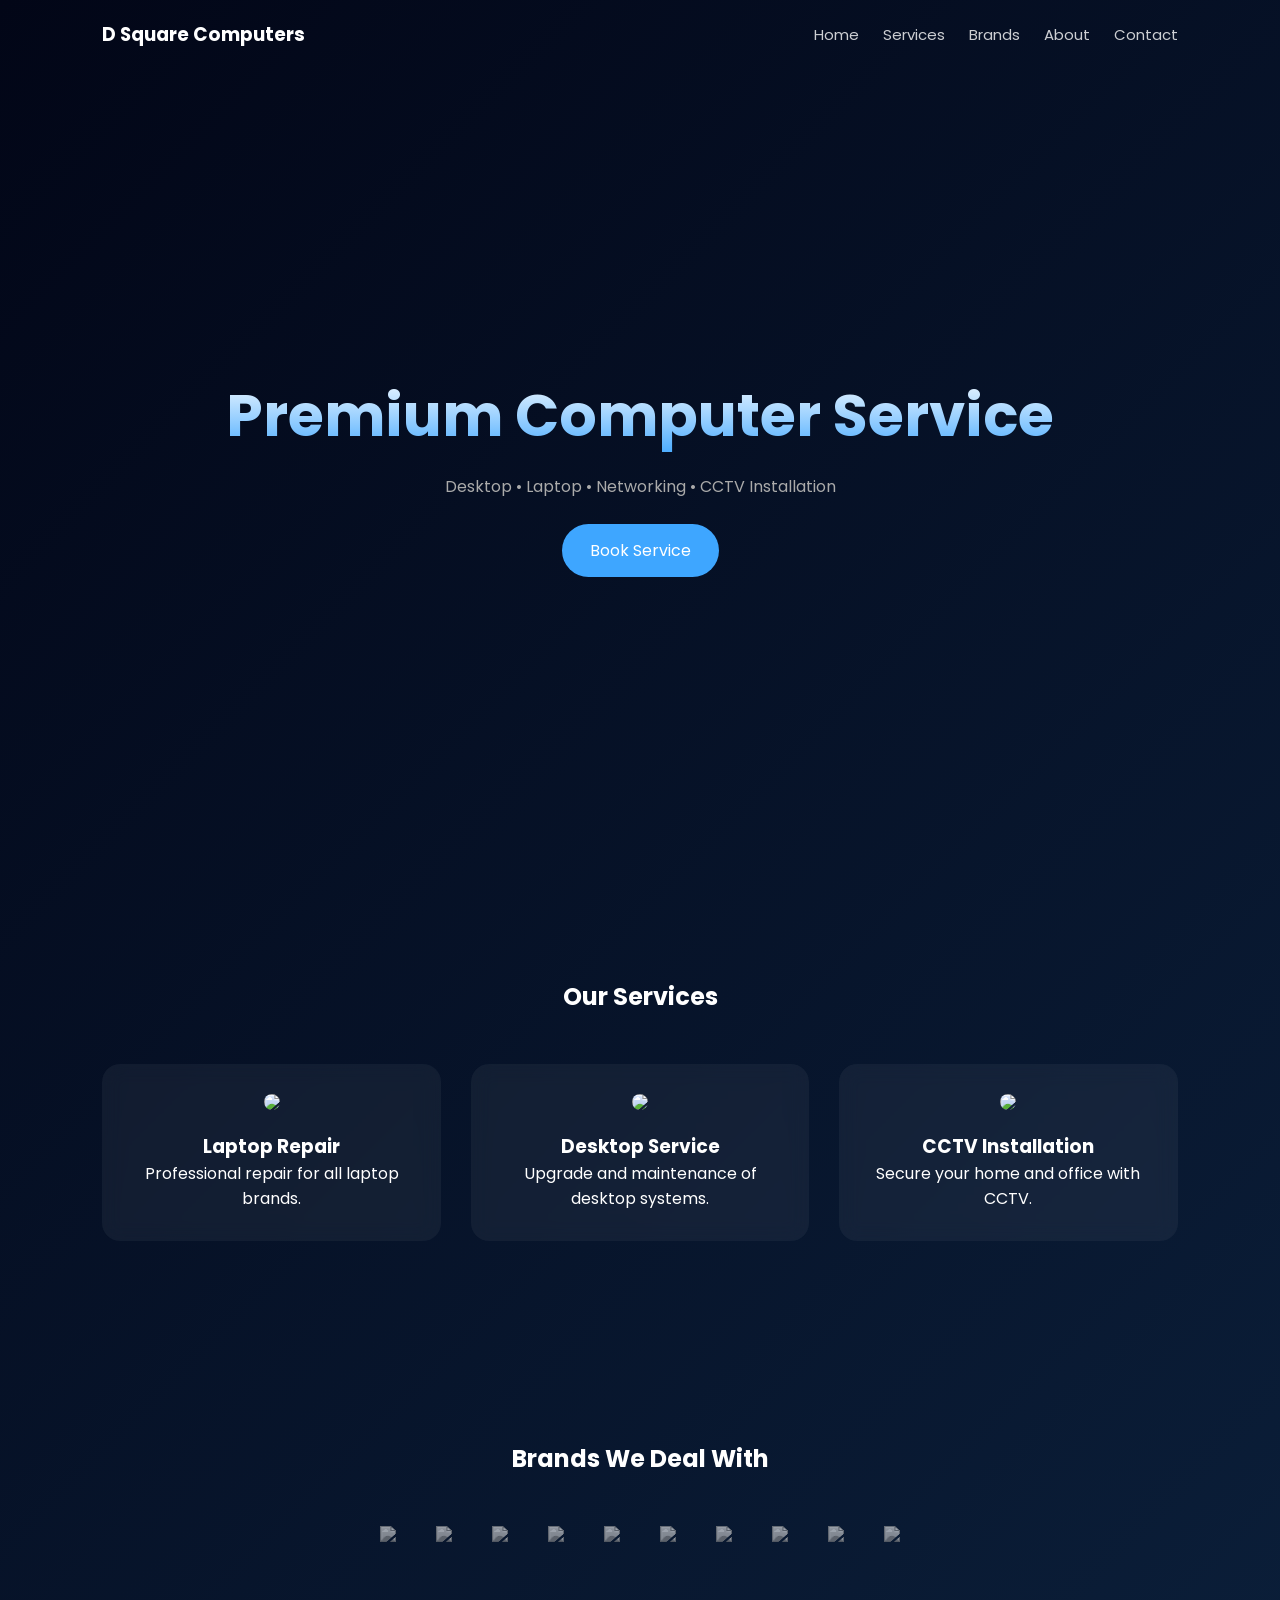
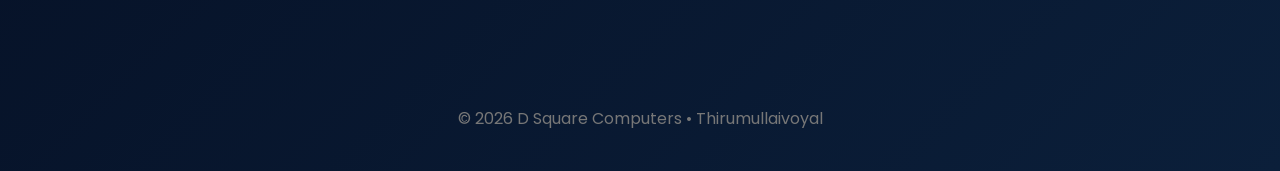
==== index.html @ 6ab2c454 "Add files via upload" ====
<!DOCTYPE html>
<html>
<head>

<title>D Square Computers</title>

<meta name="viewport" content="width=device-width, initial-scale=1.0">

<link href="https://fonts.googleapis.com/css2?family=Poppins:wght@300;500;600&display=swap" rel="stylesheet">

<style>

*{
margin:0;
padding:0;
box-sizing:border-box;
font-family:Poppins;
}

body{
background:linear-gradient(135deg,#020617,#0b1f3a);
color:white;
}

/* NAV */

nav{
display:flex;
justify-content:space-between;
padding:20px 8%;
align-items:center;
}

nav a{
color:white;
text-decoration:none;
margin-left:20px;
font-size:15px;
opacity:.8;
}

nav a:hover{
opacity:1;
}

/* HERO */

.hero{
height:90vh;
display:flex;
align-items:center;
justify-content:center;
text-align:center;
flex-direction:column;
}

.hero h1{
font-size:58px;
background:linear-gradient(#ffffff,#3ea6ff);
-webkit-background-clip:text;
-webkit-text-fill-color:transparent;
}

.hero p{
margin-top:15px;
color:#aaa;
}

.btn{
margin-top:25px;
background:#3ea6ff;
padding:14px 28px;
border-radius:30px;
text-decoration:none;
color:white;
}

/* SERVICES */

.section{
padding:100px 8%;
text-align:center;
}

.cards{
display:grid;
grid-template-columns:repeat(auto-fit,minmax(260px,1fr));
gap:30px;
margin-top:50px;
}

.card{
background:rgba(255,255,255,0.05);
backdrop-filter:blur(10px);
border-radius:18px;
padding:30px;
transition:.3s;
}

.card:hover{
transform:translateY(-8px);
border:1px solid #3ea6ff;
}

.card img{
width:100%;
border-radius:10px;
margin-bottom:15px;
}

/* BRANDS */

.brands{
display:flex;
flex-wrap:wrap;
justify-content:center;
gap:40px;
margin-top:50px;
}

.brands img{
height:40px;
opacity:.6;
filter:grayscale(100%);
}

.brands img:hover{
opacity:1;
filter:none;
}

/* FOOTER */

footer{
text-align:center;
padding:40px;
color:#777;
}

</style>

</head>

<body>

<nav>

<h3>D Square Computers</h3>

<div>

<a href="index.html">Home</a>
<a href="services.html">Services</a>
<a href="brands.html">Brands</a>
<a href="about.html">About</a>
<a href="contact.html">Contact</a>

</div>

</nav>

<section class="hero">

<h1>Premium Computer Service</h1>

<p>Desktop • Laptop • Networking • CCTV Installation</p>

<a class="btn" href="contact.html">Book Service</a>

</section>


<section class="section">

<h2>Our Services</h2>

<div class="cards">

<div class="card">

<img src="https://images.unsplash.com/photo-1517336714731-489689fd1ca8">

<h3>Laptop Repair</h3>

<p>Professional repair for all laptop brands.</p>

</div>

<div class="card">

<img src="https://images.unsplash.com/photo-1593642632823-8f785ba67e45">

<h3>Desktop Service</h3>

<p>Upgrade and maintenance of desktop systems.</p>

</div>

<div class="card">

<img src="https://images.unsplash.com/photo-1581092160607-ee22621dd758">

<h3>CCTV Installation</h3>

<p>Secure your home and office with CCTV.</p>

</div>

</div>

</section>


<section class="section">

<h2>Brands We Deal With</h2>

<div class="brands">

<img src="logos/hp.png">
<img src="logos/dell.png">
<img src="logos/lenovo.png">
<img src="logos/acer.png">
<img src="logos/asus.png">
<img src="logos/intel.png">
<img src="logos/seagate.png">
<img src="logos/wd.png">
<img src="logos/logitech.png">
<img src="logos/samsung.png">

</div>

</section>

<footer>

© 2026 D Square Computers • Thirumullaivoyal

</footer>

</body>
</html>
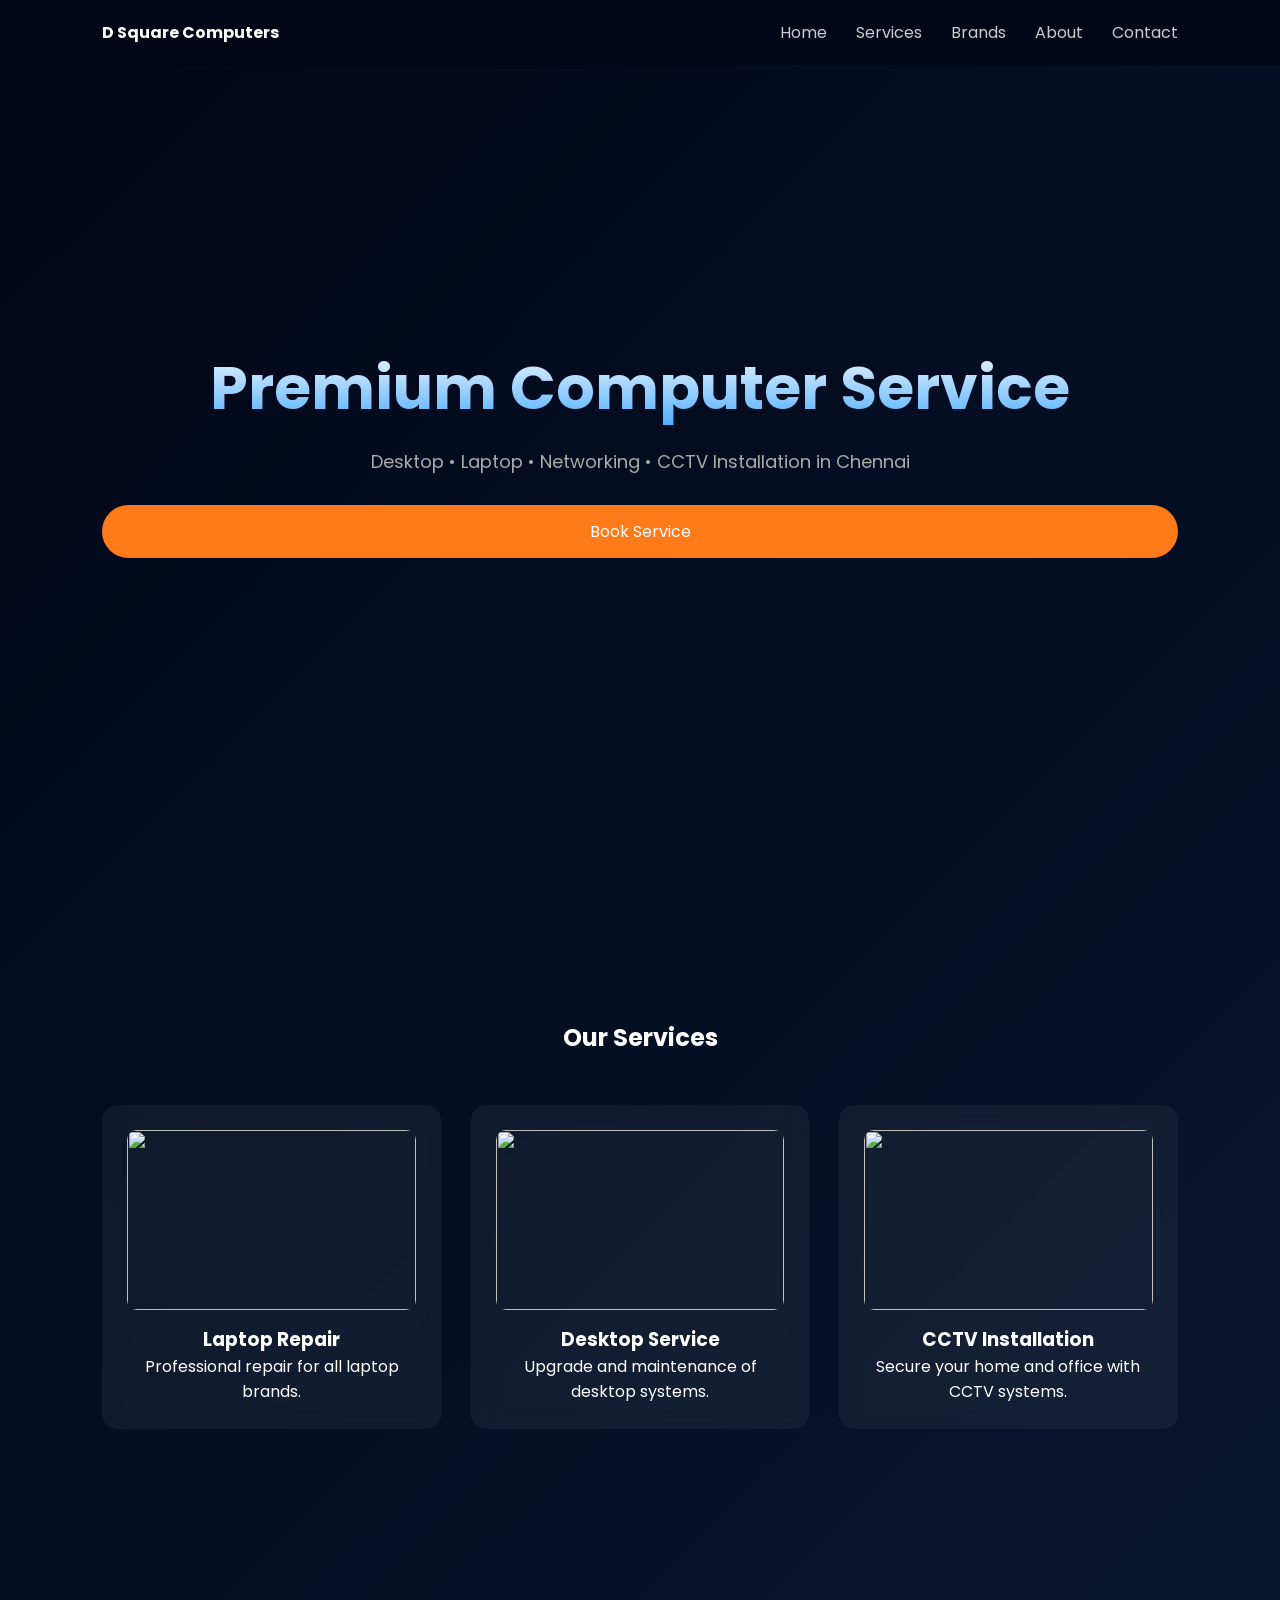
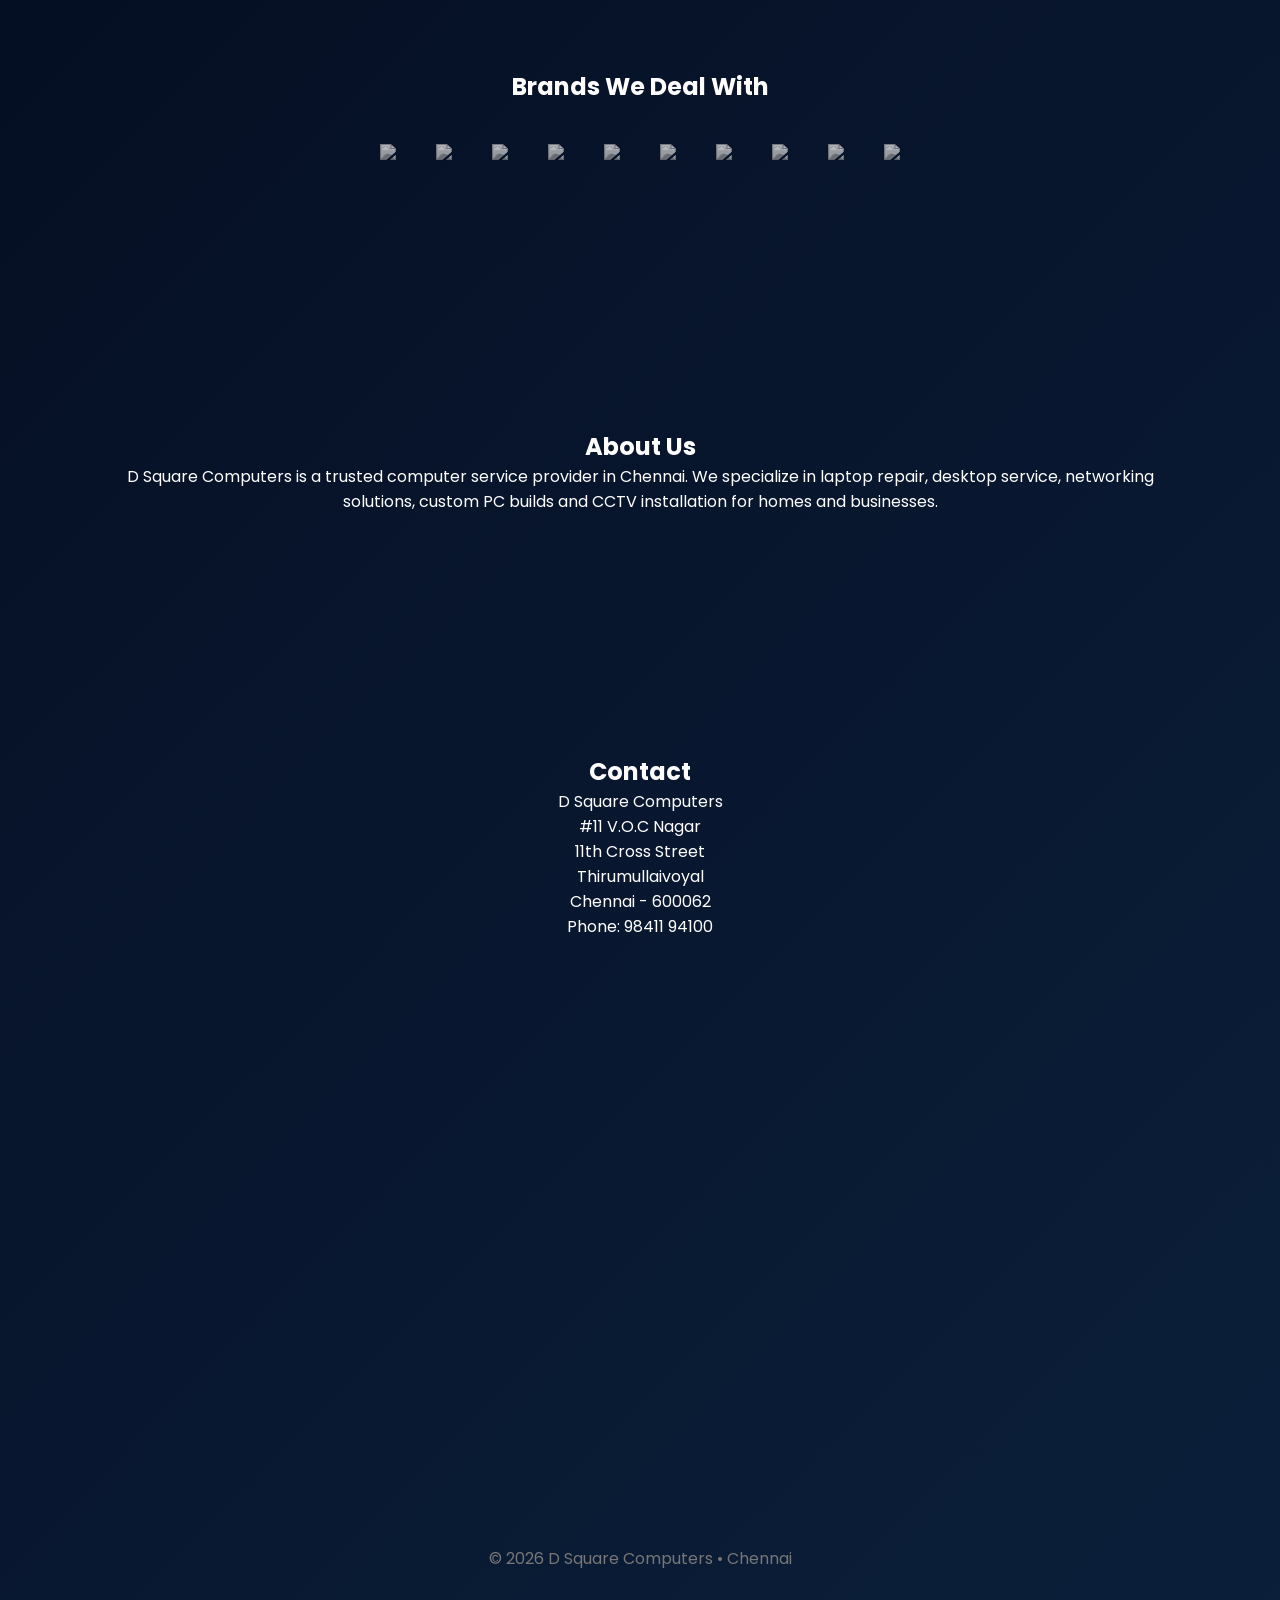
==== commit 49be5f90: "Add files via upload" ====
--- a/index.html
+++ b/index.html
@@ -1,10 +1,11 @@
 <!DOCTYPE html>
+
 <html>
 <head>
 
 <title>D Square Computers</title>
 
-<meta name="viewport" content="width=device-width, initial-scale=1.0">
+<meta name="viewport" content="width=device-width, initial-scale=1">
 
 <link href="https://fonts.googleapis.com/css2?family=Poppins:wght@300;500;600&display=swap" rel="stylesheet">
 
@@ -15,6 +16,7 @@
 padding:0;
 box-sizing:border-box;
 font-family:Poppins;
+scroll-behavior:smooth;
 }
 
 body{
@@ -22,41 +24,51 @@
 color:white;
 }
 
-/* NAV */
+/* NAVBAR */
 
 nav{
+position:fixed;
+top:0;
+width:100%;
 display:flex;
 justify-content:space-between;
 padding:20px 8%;
-align-items:center;
+background:rgba(2,6,23,0.9);
+backdrop-filter:blur(10px);
+z-index:1000;
 }
 
 nav a{
 color:white;
 text-decoration:none;
-margin-left:20px;
-font-size:15px;
+margin-left:25px;
 opacity:.8;
 }
 
 nav a:hover{
 opacity:1;
+color:#3ea6ff;
+}
+
+/* SECTIONS */
+
+section{
+padding:120px 8%;
+text-align:center;
 }
 
 /* HERO */
 
 .hero{
-height:90vh;
+height:100vh;
 display:flex;
-align-items:center;
+flex-direction:column;
 justify-content:center;
-text-align:center;
-flex-direction:column;
 }
 
 .hero h1{
-font-size:58px;
-background:linear-gradient(#ffffff,#3ea6ff);
+font-size:60px;
+background:linear-gradient(#fff,#3ea6ff);
 -webkit-background-clip:text;
 -webkit-text-fill-color:transparent;
 }
@@ -64,23 +76,20 @@
 .hero p{
 margin-top:15px;
 color:#aaa;
+font-size:18px;
 }
 
 .btn{
-margin-top:25px;
-background:#3ea6ff;
-padding:14px 28px;
+display:inline-block;
+margin-top:30px;
+background:#ff7a18;
+padding:14px 30px;
 border-radius:30px;
 text-decoration:none;
 color:white;
 }
 
 /* SERVICES */
-
-.section{
-padding:100px 8%;
-text-align:center;
-}
 
 .cards{
 display:grid;
@@ -91,9 +100,9 @@
 
 .card{
 background:rgba(255,255,255,0.05);
+padding:25px;
+border-radius:15px;
 backdrop-filter:blur(10px);
-border-radius:18px;
-padding:30px;
 transition:.3s;
 }
 
@@ -104,6 +113,8 @@
 
 .card img{
 width:100%;
+height:180px;
+object-fit:cover;
 border-radius:10px;
 margin-bottom:15px;
 }
@@ -115,18 +126,26 @@
 flex-wrap:wrap;
 justify-content:center;
 gap:40px;
-margin-top:50px;
+margin-top:40px;
 }
 
 .brands img{
-height:40px;
-opacity:.6;
+height:45px;
+opacity:.7;
 filter:grayscale(100%);
 }
 
 .brands img:hover{
 opacity:1;
 filter:none;
+}
+
+/* CONTACT */
+
+.map{
+margin-top:40px;
+border-radius:15px;
+overflow:hidden;
 }
 
 /* FOOTER */
@@ -145,32 +164,27 @@
 
 <nav>
 
-<h3>D Square Computers</h3>
+<b>D Square Computers</b>
 
 <div>
 
-<a href="index.html">Home</a>
-<a href="services.html">Services</a>
-<a href="brands.html">Brands</a>
-<a href="about.html">About</a>
-<a href="contact.html">Contact</a>
+<a href="#home">Home</a> <a href="#services">Services</a> <a href="#brands">Brands</a> <a href="#about">About</a> <a href="#contact">Contact</a>
 
 </div>
 
 </nav>
 
-<section class="hero">
+<section id="home" class="hero">
 
 <h1>Premium Computer Service</h1>
 
-<p>Desktop • Laptop • Networking • CCTV Installation</p>
-
-<a class="btn" href="contact.html">Book Service</a>
-
-</section>
-
-
-<section class="section">
+<p>Desktop • Laptop • Networking • CCTV Installation in Chennai</p>
+
+<a class="btn" href="#contact">Book Service</a>
+
+</section>
+
+<section id="services">
 
 <h2>Our Services</h2>
 
@@ -202,16 +216,15 @@
 
 <h3>CCTV Installation</h3>
 
-<p>Secure your home and office with CCTV.</p>
-
-</div>
-
-</div>
-
-</section>
-
-
-<section class="section">
+<p>Secure your home and office with CCTV systems.</p>
+
+</div>
+
+</div>
+
+</section>
+
+<section id="brands">
 
 <h2>Brands We Deal With</h2>
 
@@ -232,11 +245,56 @@
 
 </section>
 
+<section id="about">
+
+<h2>About Us</h2>
+
+<p>
+
+D Square Computers is a trusted computer service provider in Chennai.
+
+We specialize in laptop repair, desktop service, networking solutions,
+custom PC builds and CCTV installation for homes and businesses.
+
+</p>
+
+</section>
+
+<section id="contact">
+
+<h2>Contact</h2>
+
+<p>
+
+D Square Computers<br>
+#11 V.O.C Nagar<br>
+11th Cross Street<br>
+Thirumullaivoyal<br>
+Chennai - 600062
+
+</p>
+
+<p>Phone: 98411 94100</p>
+
+<div class="map">
+
+<iframe 
+src="https://www.google.com/maps?q=Thirumullaivoyal%20Chennai&output=embed"
+width="100%" 
+height="400"
+style="border:0"
+loading="lazy">
+</iframe>
+
+</div>
+
+</section>
+
 <footer>
 
-© 2026 D Square Computers • Thirumullaivoyal
+© 2026 D Square Computers • Chennai
 
 </footer>
 
 </body>
-</html>+</html>
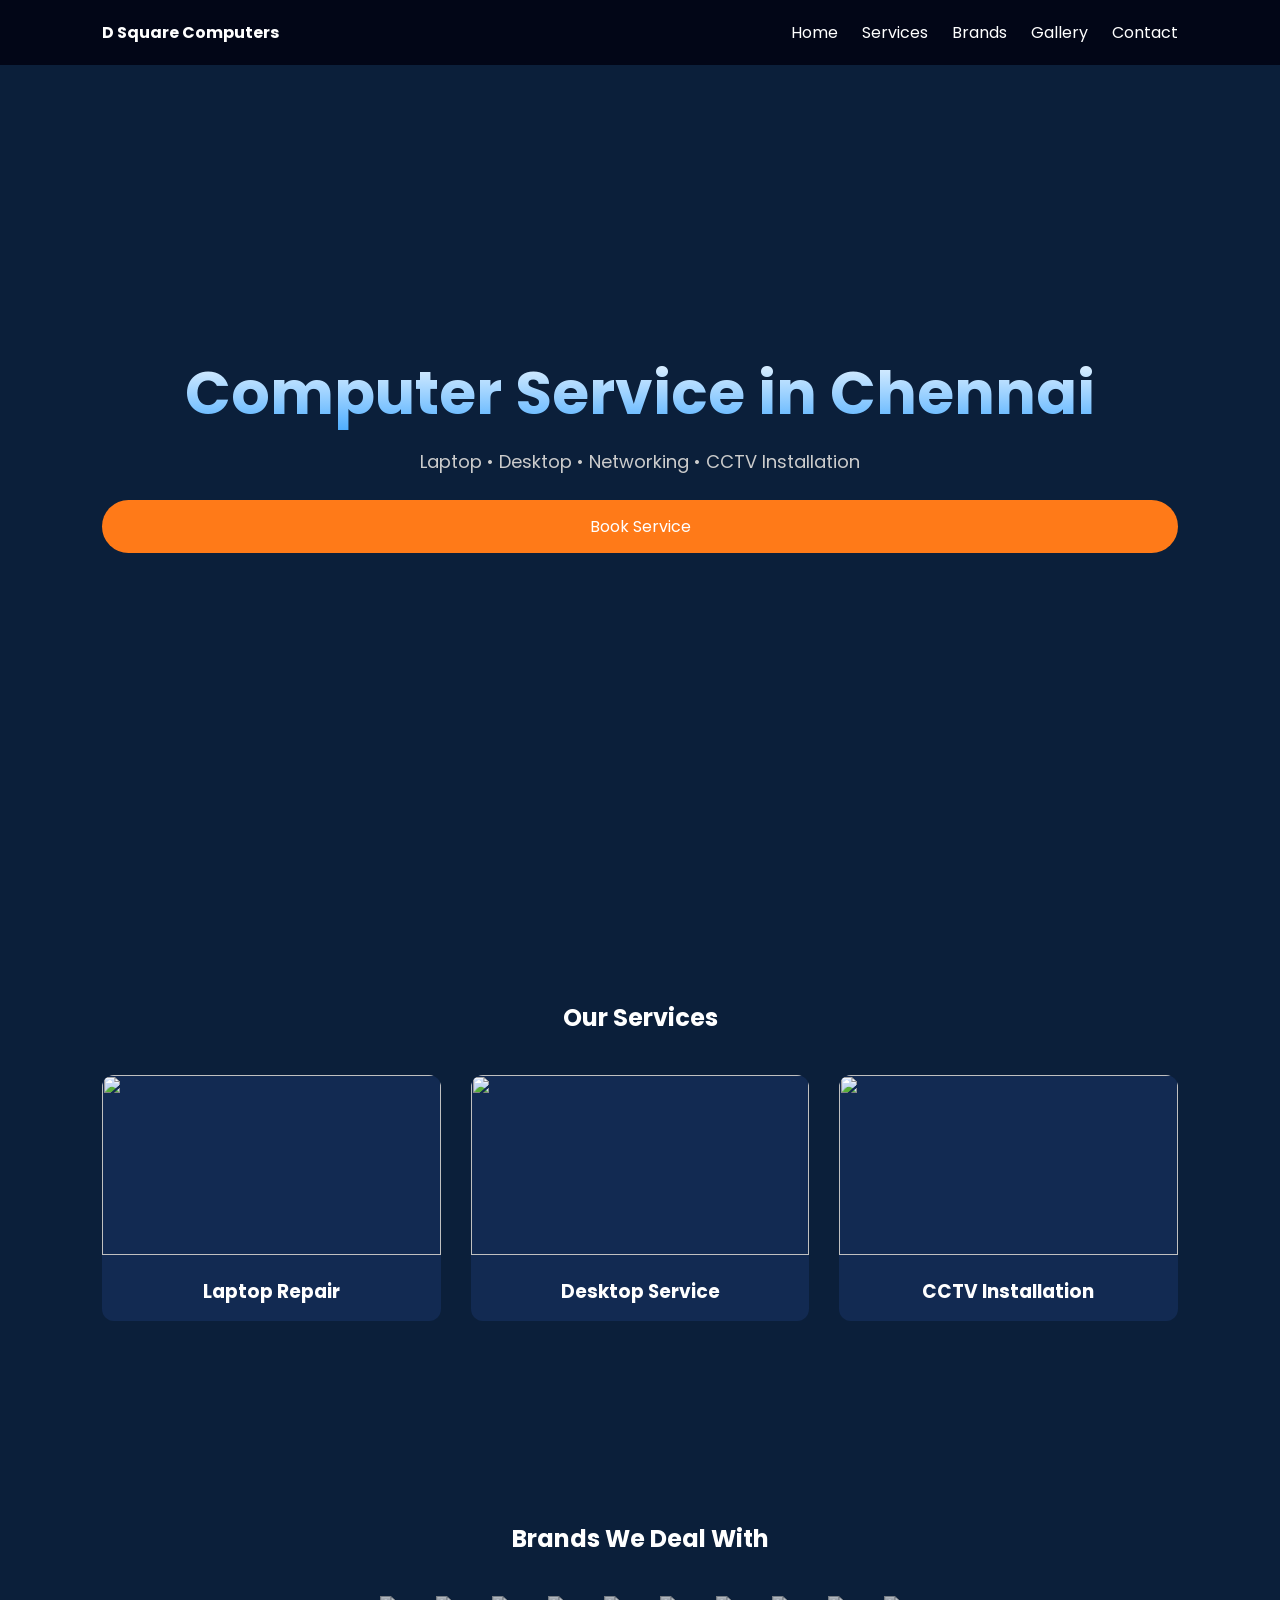
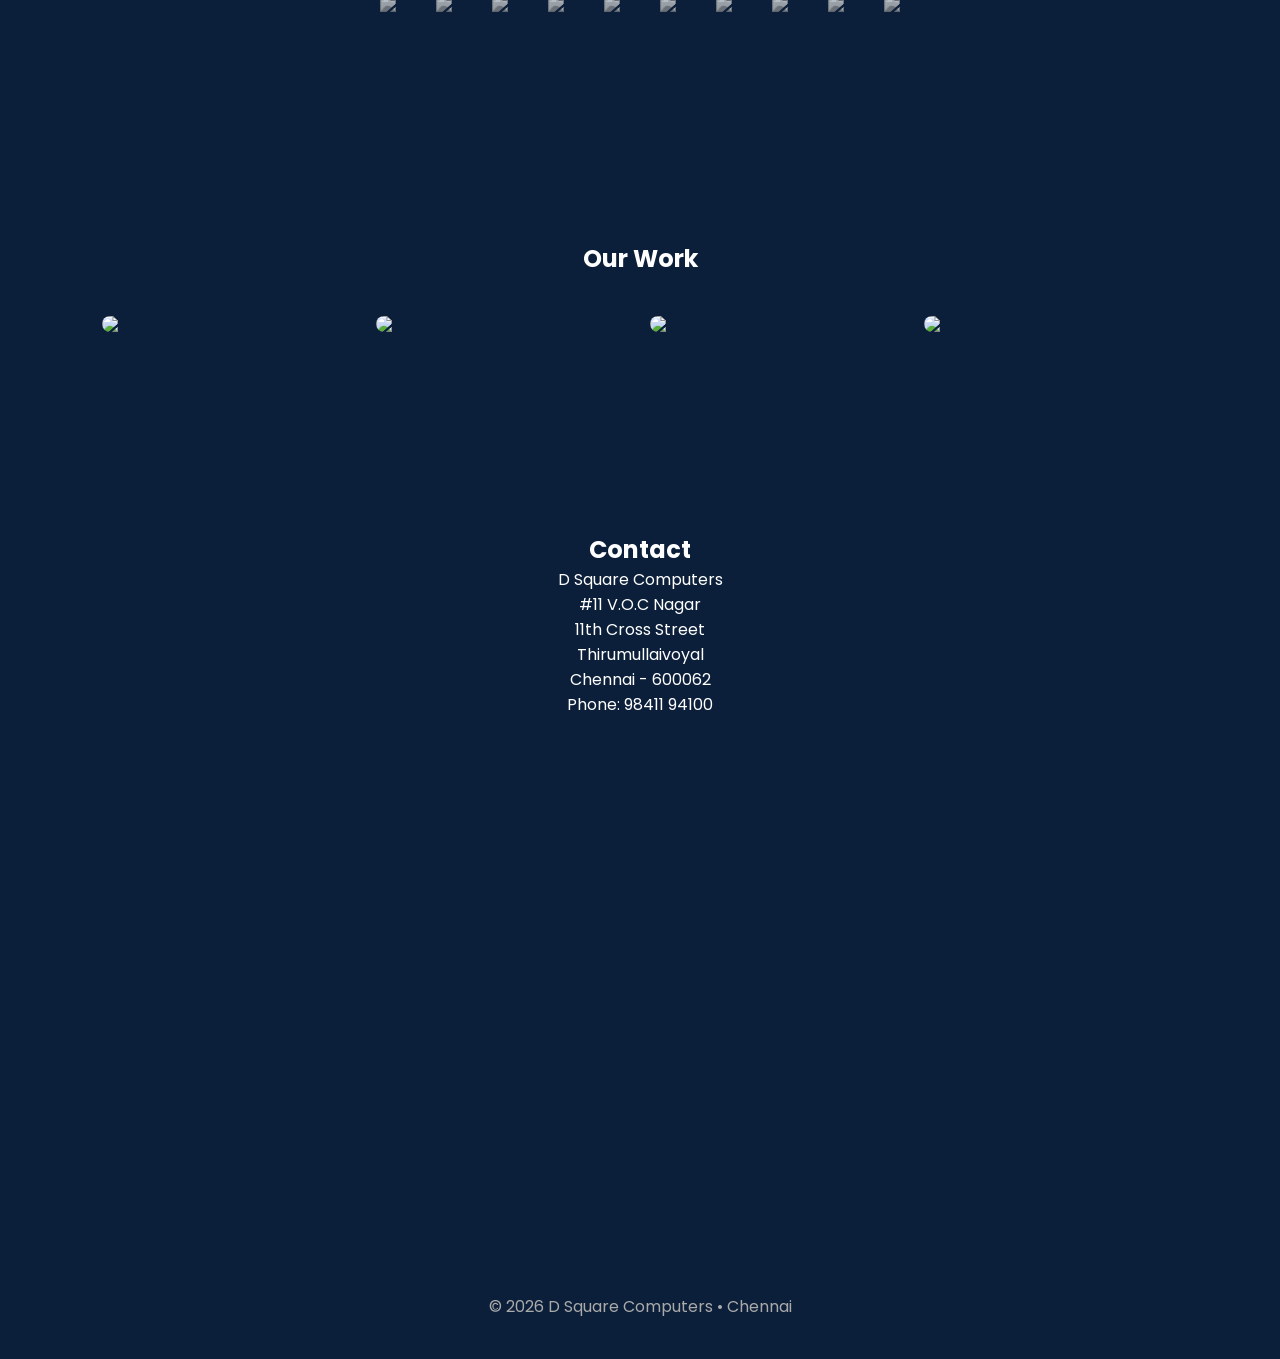
==== commit b91122af: "Add files via upload" ====
--- a/index.html
+++ b/index.html
@@ -20,7 +20,7 @@
 }
 
 body{
-background:linear-gradient(135deg,#020617,#0b1f3a);
+background:#0b1f3a;
 color:white;
 }
 
@@ -28,33 +28,22 @@
 
 nav{
 position:fixed;
-top:0;
 width:100%;
 display:flex;
 justify-content:space-between;
 padding:20px 8%;
-background:rgba(2,6,23,0.9);
-backdrop-filter:blur(10px);
+background:#020617;
 z-index:1000;
 }
 
 nav a{
 color:white;
 text-decoration:none;
-margin-left:25px;
-opacity:.8;
+margin-left:20px;
 }
 
 nav a:hover{
-opacity:1;
 color:#3ea6ff;
-}
-
-/* SECTIONS */
-
-section{
-padding:120px 8%;
-text-align:center;
 }
 
 /* HERO */
@@ -64,6 +53,8 @@
 display:flex;
 flex-direction:column;
 justify-content:center;
+text-align:center;
+background:url("https://images.unsplash.com/photo-1518770660439-4636190af475") center/cover;
 }
 
 .hero h1{
@@ -74,49 +65,51 @@
 }
 
 .hero p{
-margin-top:15px;
-color:#aaa;
+margin-top:10px;
 font-size:18px;
+color:#ccc;
 }
 
 .btn{
+margin-top:25px;
 display:inline-block;
-margin-top:30px;
+padding:14px 28px;
 background:#ff7a18;
-padding:14px 30px;
+color:white;
 border-radius:30px;
 text-decoration:none;
-color:white;
+}
+
+/* SECTIONS */
+
+section{
+padding:100px 8%;
+text-align:center;
 }
 
 /* SERVICES */
 
 .cards{
 display:grid;
-grid-template-columns:repeat(auto-fit,minmax(260px,1fr));
+grid-template-columns:repeat(auto-fit,minmax(250px,1fr));
 gap:30px;
-margin-top:50px;
+margin-top:40px;
 }
 
 .card{
-background:rgba(255,255,255,0.05);
-padding:25px;
-border-radius:15px;
-backdrop-filter:blur(10px);
-transition:.3s;
-}
-
-.card:hover{
-transform:translateY(-8px);
-border:1px solid #3ea6ff;
+background:#122a52;
+border-radius:12px;
+overflow:hidden;
 }
 
 .card img{
 width:100%;
 height:180px;
 object-fit:cover;
-border-radius:10px;
-margin-bottom:15px;
+}
+
+.card h3{
+padding:15px;
 }
 
 /* BRANDS */
@@ -136,24 +129,36 @@
 }
 
 .brands img:hover{
+filter:none;
 opacity:1;
-filter:none;
+}
+
+/* GALLERY */
+
+.gallery{
+display:grid;
+grid-template-columns:repeat(auto-fit,minmax(200px,1fr));
+gap:20px;
+margin-top:40px;
+}
+
+.gallery img{
+width:100%;
+border-radius:10px;
 }
 
 /* CONTACT */
 
 .map{
-margin-top:40px;
-border-radius:15px;
+margin-top:30px;
+border-radius:10px;
 overflow:hidden;
 }
 
-/* FOOTER */
-
 footer{
+padding:40px;
 text-align:center;
-padding:40px;
-color:#777;
+color:#aaa;
 }
 
 </style>
@@ -167,18 +172,20 @@
 <b>D Square Computers</b>
 
 <div>
-
-<a href="#home">Home</a> <a href="#services">Services</a> <a href="#brands">Brands</a> <a href="#about">About</a> <a href="#contact">Contact</a>
-
+<a href="#home">Home</a>
+<a href="#services">Services</a>
+<a href="#brands">Brands</a>
+<a href="#gallery">Gallery</a>
+<a href="#contact">Contact</a>
 </div>
 
 </nav>
 
-<section id="home" class="hero">
-
-<h1>Premium Computer Service</h1>
-
-<p>Desktop • Laptop • Networking • CCTV Installation in Chennai</p>
+<section class="hero" id="home">
+
+<h1>Computer Service in Chennai</h1>
+
+<p>Laptop • Desktop • Networking • CCTV Installation</p>
 
 <a class="btn" href="#contact">Book Service</a>
 
@@ -191,33 +198,18 @@
 <div class="cards">
 
 <div class="card">
-
 <img src="https://images.unsplash.com/photo-1517336714731-489689fd1ca8">
-
 <h3>Laptop Repair</h3>
-
-<p>Professional repair for all laptop brands.</p>
-
 </div>
 
 <div class="card">
-
 <img src="https://images.unsplash.com/photo-1593642632823-8f785ba67e45">
-
 <h3>Desktop Service</h3>
-
-<p>Upgrade and maintenance of desktop systems.</p>
-
 </div>
 
 <div class="card">
-
 <img src="https://images.unsplash.com/photo-1581092160607-ee22621dd758">
-
 <h3>CCTV Installation</h3>
-
-<p>Secure your home and office with CCTV systems.</p>
-
 </div>
 
 </div>
@@ -245,18 +237,18 @@
 
 </section>
 
-<section id="about">
-
-<h2>About Us</h2>
-
-<p>
-
-D Square Computers is a trusted computer service provider in Chennai.
-
-We specialize in laptop repair, desktop service, networking solutions,
-custom PC builds and CCTV installation for homes and businesses.
-
-</p>
+<section id="gallery">
+
+<h2>Our Work</h2>
+
+<div class="gallery">
+
+<img src="https://images.unsplash.com/photo-1518770660439-4636190af475">
+<img src="https://images.unsplash.com/photo-1587202372775-e229f172b9d7">
+<img src="https://images.unsplash.com/photo-1593642632823-8f785ba67e45">
+<img src="https://images.unsplash.com/photo-1581092160607-ee22621dd758">
+
+</div>
 
 </section>
 
@@ -280,11 +272,7 @@
 
 <iframe 
 src="https://www.google.com/maps?q=Thirumullaivoyal%20Chennai&output=embed"
-width="100%" 
-height="400"
-style="border:0"
-loading="lazy">
-</iframe>
+width="100%" height="400" style="border:0"></iframe>
 
 </div>
 
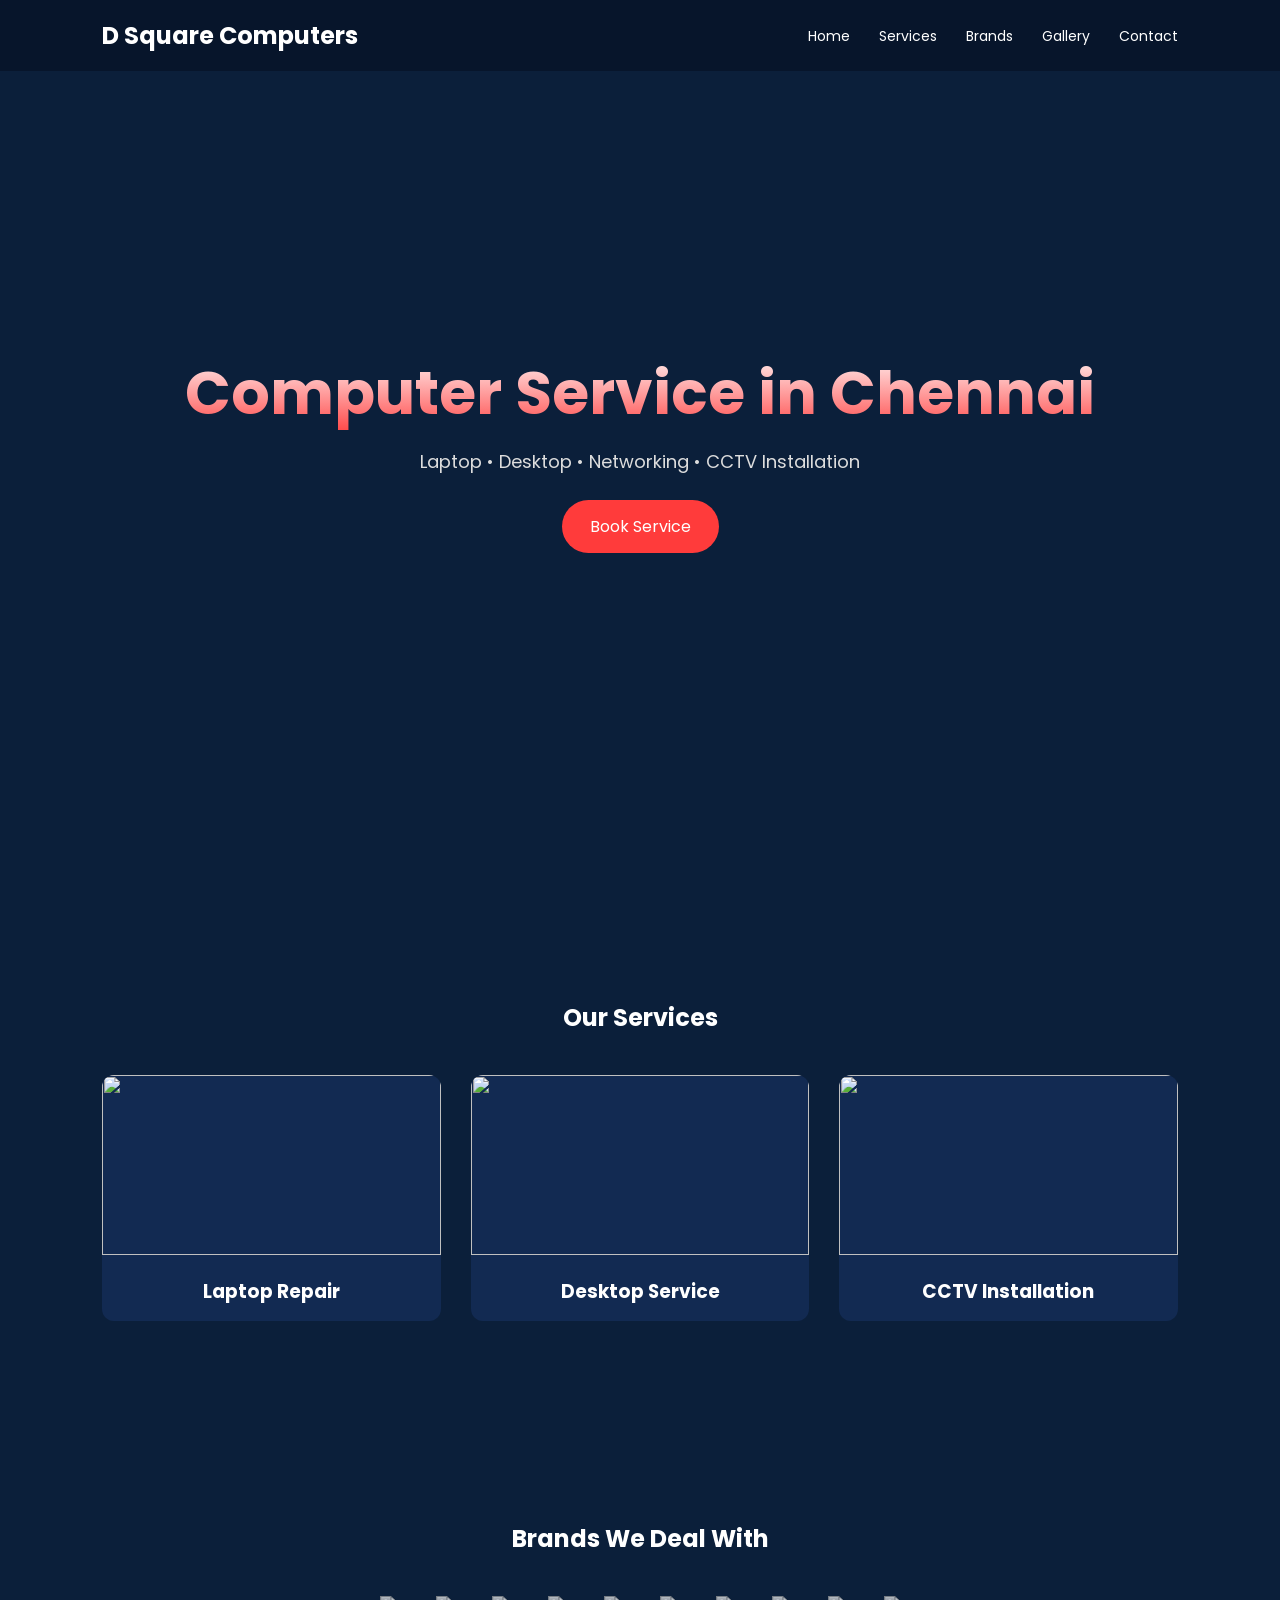
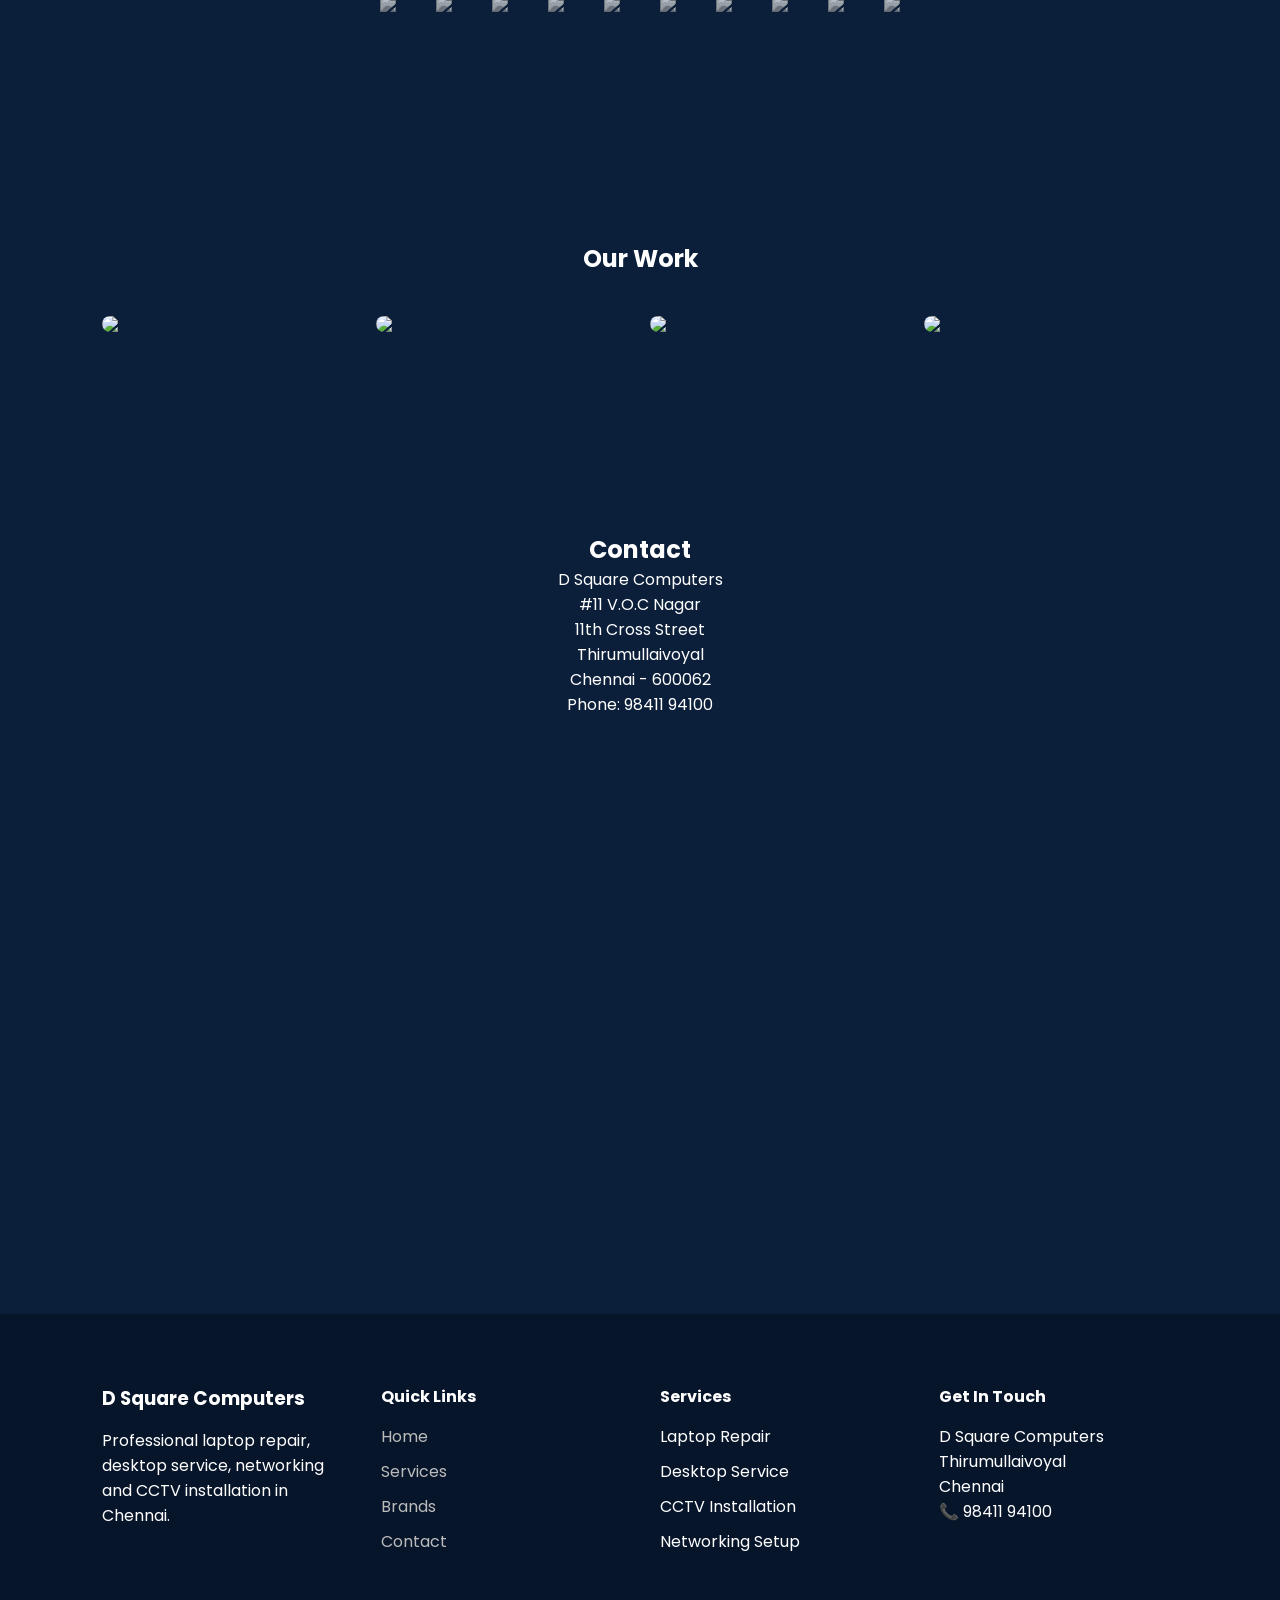
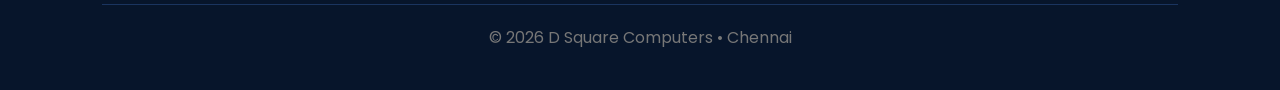
==== commit cf82eb20: "Add files via upload" ====
--- a/index.html
+++ b/index.html
@@ -1,13 +1,14 @@
 <!DOCTYPE html>
 
-<html>
+<html lang="en">
 <head>
 
+<meta charset="UTF-8">
+<meta name="viewport" content="width=device-width, initial-scale=1">
+
 <title>D Square Computers</title>
 
-<meta name="viewport" content="width=device-width, initial-scale=1">
-
-<link href="https://fonts.googleapis.com/css2?family=Poppins:wght@300;500;600&display=swap" rel="stylesheet">
+<link href="https://fonts.googleapis.com/css2?family=Poppins:wght@300;400;600&display=swap" rel="stylesheet">
 
 <style>
 
@@ -28,22 +29,29 @@
 
 nav{
 position:fixed;
+top:0;
 width:100%;
 display:flex;
 justify-content:space-between;
-padding:20px 8%;
-background:#020617;
+align-items:center;
+padding:18px 8%;
+background:#07152b;
 z-index:1000;
+}
+
+nav h2{
+color:white;
 }
 
 nav a{
 color:white;
 text-decoration:none;
-margin-left:20px;
+margin-left:25px;
+font-size:14px;
 }
 
 nav a:hover{
-color:#3ea6ff;
+color:#ff3b3b;
 }
 
 /* HERO */
@@ -53,13 +61,14 @@
 display:flex;
 flex-direction:column;
 justify-content:center;
+align-items:center;
 text-align:center;
 background:url("https://images.unsplash.com/photo-1518770660439-4636190af475") center/cover;
 }
 
 .hero h1{
 font-size:60px;
-background:linear-gradient(#fff,#3ea6ff);
+background:linear-gradient(#fff,#ff3b3b);
 -webkit-background-clip:text;
 -webkit-text-fill-color:transparent;
 }
@@ -67,20 +76,19 @@
 .hero p{
 margin-top:10px;
 font-size:18px;
-color:#ccc;
-}
-
-.btn{
+color:#ddd;
+}
+
+.hero a{
 margin-top:25px;
-display:inline-block;
+background:#ff3b3b;
 padding:14px 28px;
-background:#ff7a18;
-color:white;
 border-radius:30px;
 text-decoration:none;
-}
-
-/* SECTIONS */
+color:white;
+}
+
+/* SECTION */
 
 section{
 padding:100px 8%;
@@ -89,9 +97,9 @@
 
 /* SERVICES */
 
-.cards{
+.services{
 display:grid;
-grid-template-columns:repeat(auto-fit,minmax(250px,1fr));
+grid-template-columns:repeat(auto-fit,minmax(260px,1fr));
 gap:30px;
 margin-top:40px;
 }
@@ -100,6 +108,11 @@
 background:#122a52;
 border-radius:12px;
 overflow:hidden;
+transition:0.3s;
+}
+
+.card:hover{
+transform:translateY(-6px);
 }
 
 .card img{
@@ -124,8 +137,8 @@
 
 .brands img{
 height:45px;
+filter:grayscale(100%);
 opacity:.7;
-filter:grayscale(100%);
 }
 
 .brands img:hover{
@@ -155,10 +168,49 @@
 overflow:hidden;
 }
 
-footer{
-padding:40px;
+/* FOOTER */
+
+.footer{
+background:#07152b;
+padding:70px 8% 40px;
+margin-top:60px;
+}
+
+.footer-grid{
+display:grid;
+grid-template-columns:repeat(auto-fit,minmax(220px,1fr));
+gap:40px;
+}
+
+.footer h3,
+.footer h4{
+color:white;
+margin-bottom:15px;
+}
+
+.footer ul{
+list-style:none;
+}
+
+.footer ul li{
+margin-bottom:10px;
+}
+
+.footer a{
+color:#bbb;
+text-decoration:none;
+}
+
+.footer a:hover{
+color:#ff3b3b;
+}
+
+.footer-bottom{
 text-align:center;
-color:#aaa;
+margin-top:40px;
+border-top:1px solid #1a345f;
+padding-top:20px;
+color:#777;
 }
 
 </style>
@@ -169,7 +221,7 @@
 
 <nav>
 
-<b>D Square Computers</b>
+<h2>D Square Computers</h2>
 
 <div>
 <a href="#home">Home</a>
@@ -181,13 +233,13 @@
 
 </nav>
 
-<section class="hero" id="home">
+<section id="home" class="hero">
 
 <h1>Computer Service in Chennai</h1>
 
 <p>Laptop • Desktop • Networking • CCTV Installation</p>
 
-<a class="btn" href="#contact">Book Service</a>
+<a href="#contact">Book Service</a>
 
 </section>
 
@@ -195,7 +247,7 @@
 
 <h2>Our Services</h2>
 
-<div class="cards">
+<div class="services">
 
 <div class="card">
 <img src="https://images.unsplash.com/photo-1517336714731-489689fd1ca8">
@@ -243,8 +295,8 @@
 
 <div class="gallery">
 
+<img src="https://images.unsplash.com/photo-1587202372775-e229f172b9d7">
 <img src="https://images.unsplash.com/photo-1518770660439-4636190af475">
-<img src="https://images.unsplash.com/photo-1587202372775-e229f172b9d7">
 <img src="https://images.unsplash.com/photo-1593642632823-8f785ba67e45">
 <img src="https://images.unsplash.com/photo-1581092160607-ee22621dd758">
 
@@ -272,15 +324,81 @@
 
 <iframe 
 src="https://www.google.com/maps?q=Thirumullaivoyal%20Chennai&output=embed"
-width="100%" height="400" style="border:0"></iframe>
+width="100%" height="400" style="border:0">
+</iframe>
 
 </div>
 
 </section>
 
-<footer>
+<footer class="footer">
+
+<div class="footer-grid">
+
+<div>
+
+<h3>D Square Computers</h3>
+
+<p>
+Professional laptop repair, desktop service,
+networking and CCTV installation in Chennai.
+</p>
+
+</div>
+
+<div>
+
+<h4>Quick Links</h4>
+
+<ul>
+
+<li><a href="#home">Home</a></li>
+<li><a href="#services">Services</a></li>
+<li><a href="#brands">Brands</a></li>
+<li><a href="#contact">Contact</a></li>
+
+</ul>
+
+</div>
+
+<div>
+
+<h4>Services</h4>
+
+<ul>
+
+<li>Laptop Repair</li>
+<li>Desktop Service</li>
+<li>CCTV Installation</li>
+<li>Networking Setup</li>
+
+</ul>
+
+</div>
+
+<div>
+
+<h4>Get In Touch</h4>
+
+<p>
+
+D Square Computers<br>
+Thirumullaivoyal<br>
+Chennai
+
+</p>
+
+<p>📞 98411 94100</p>
+
+</div>
+
+</div>
+
+<div class="footer-bottom">
 
 © 2026 D Square Computers • Chennai
+
+</div>
 
 </footer>
 
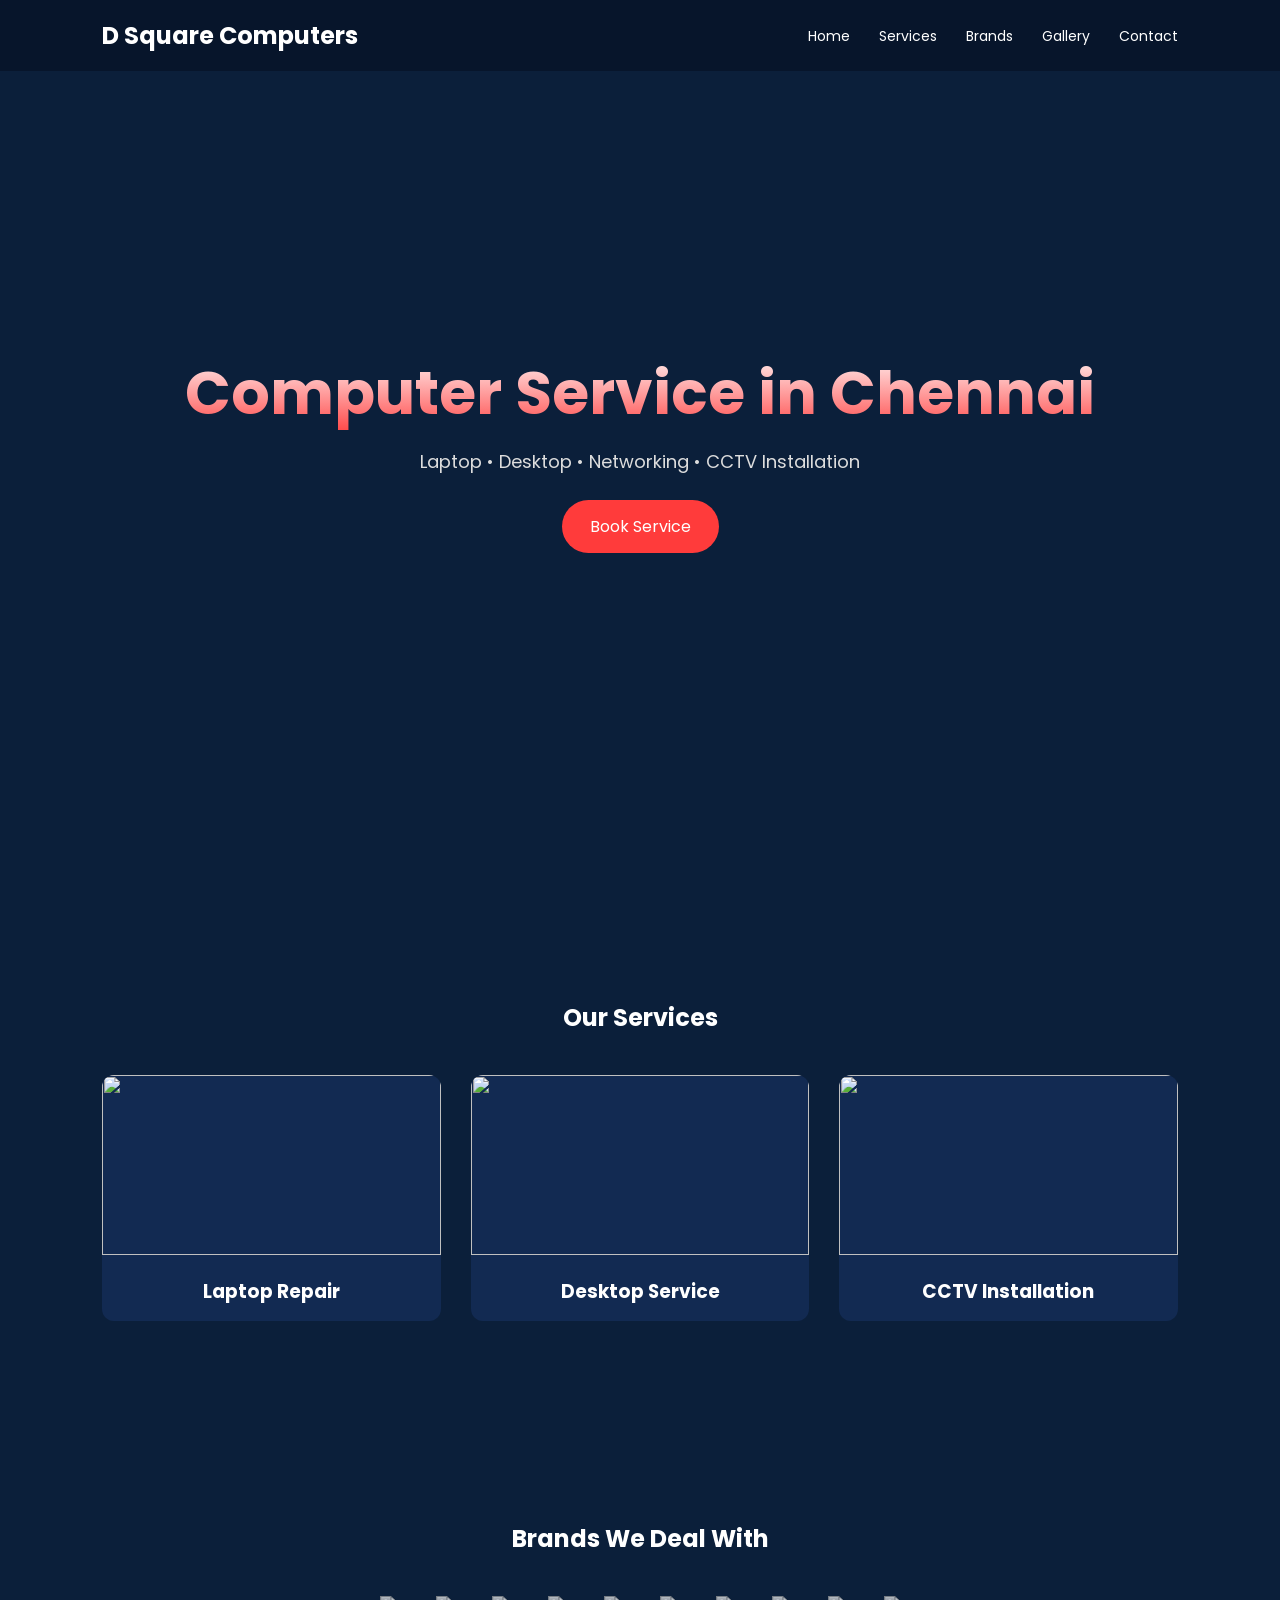
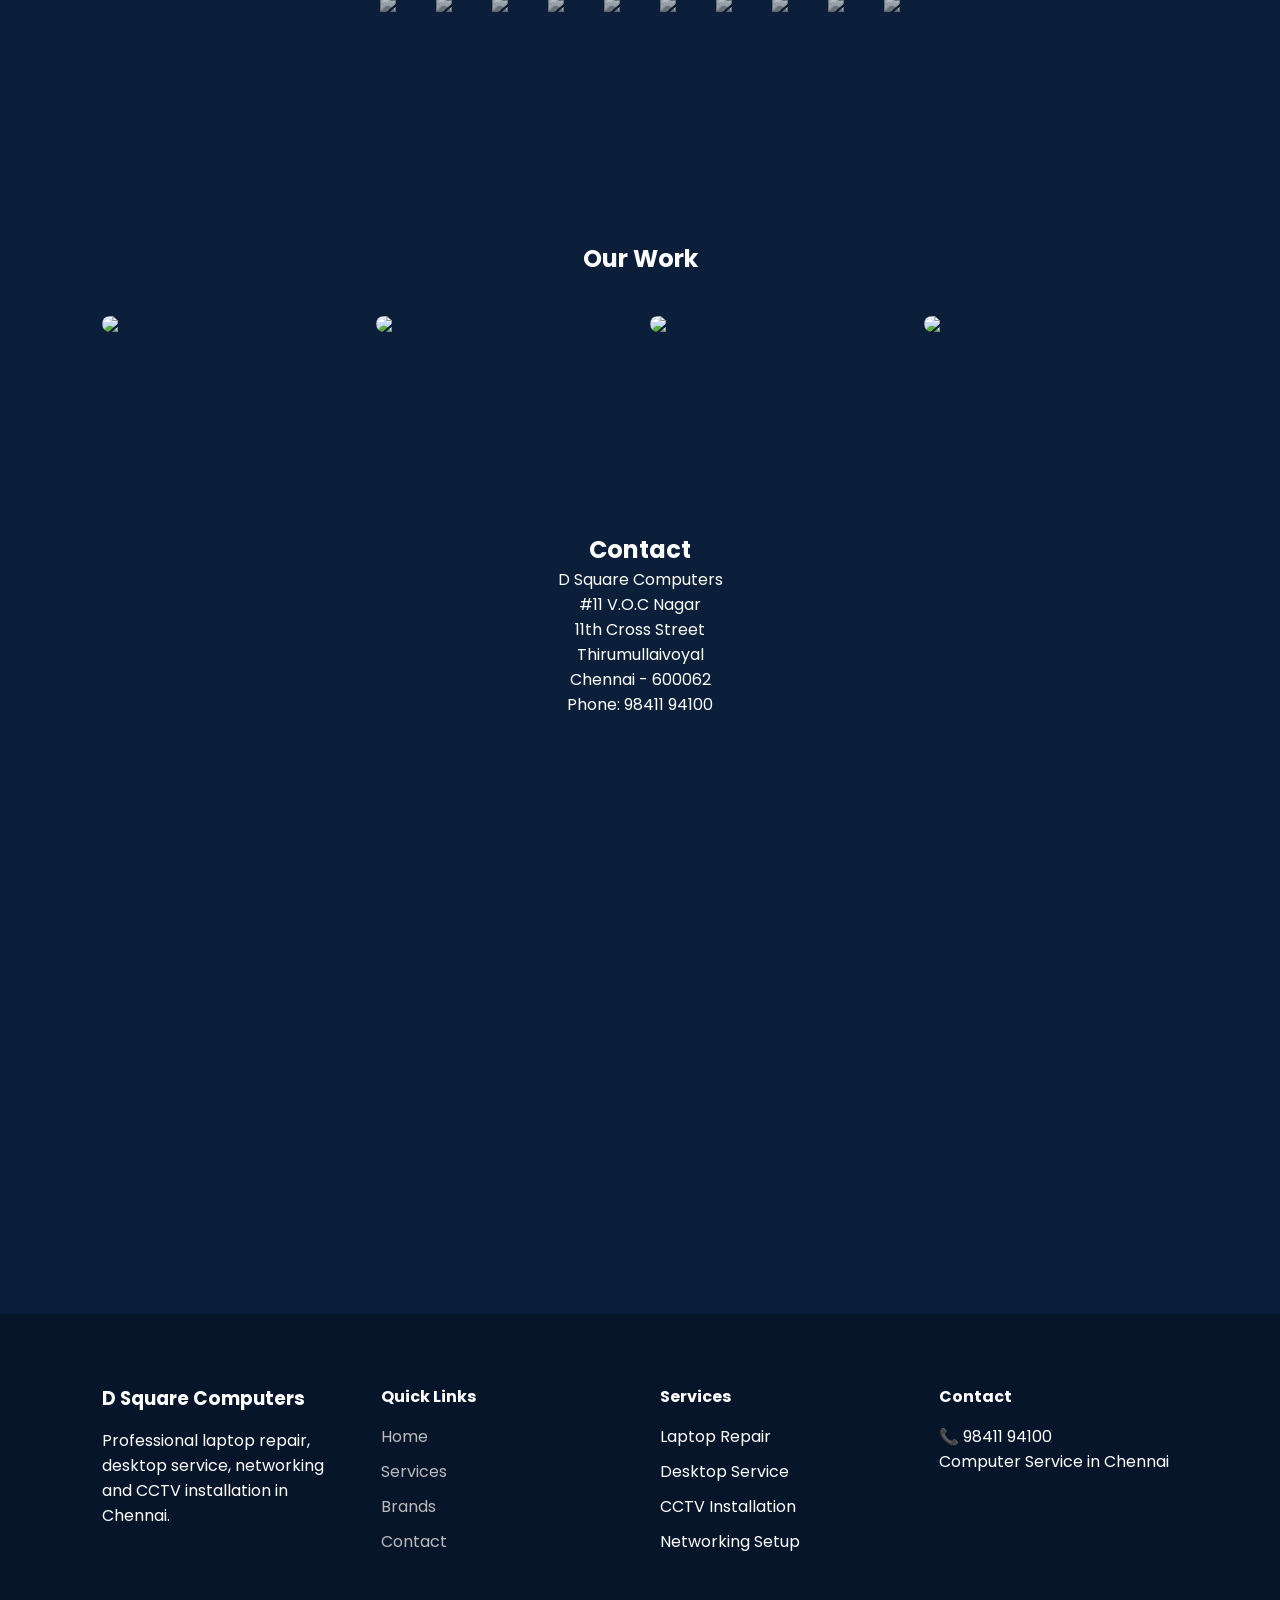
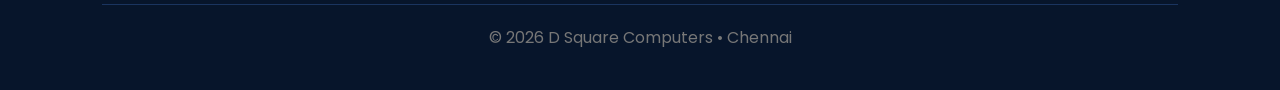
==== commit 465c18b2: "Add files via upload" ====
--- a/index.html
+++ b/index.html
@@ -378,17 +378,13 @@
 
 <div>
 
-<h4>Get In Touch</h4>
+<h4>Contact</h4>
+
+<p>📞 98411 94100</p>
 
 <p>
-
-D Square Computers<br>
-Thirumullaivoyal<br>
-Chennai
-
+Computer Service in Chennai
 </p>
-
-<p>📞 98411 94100</p>
 
 </div>
 
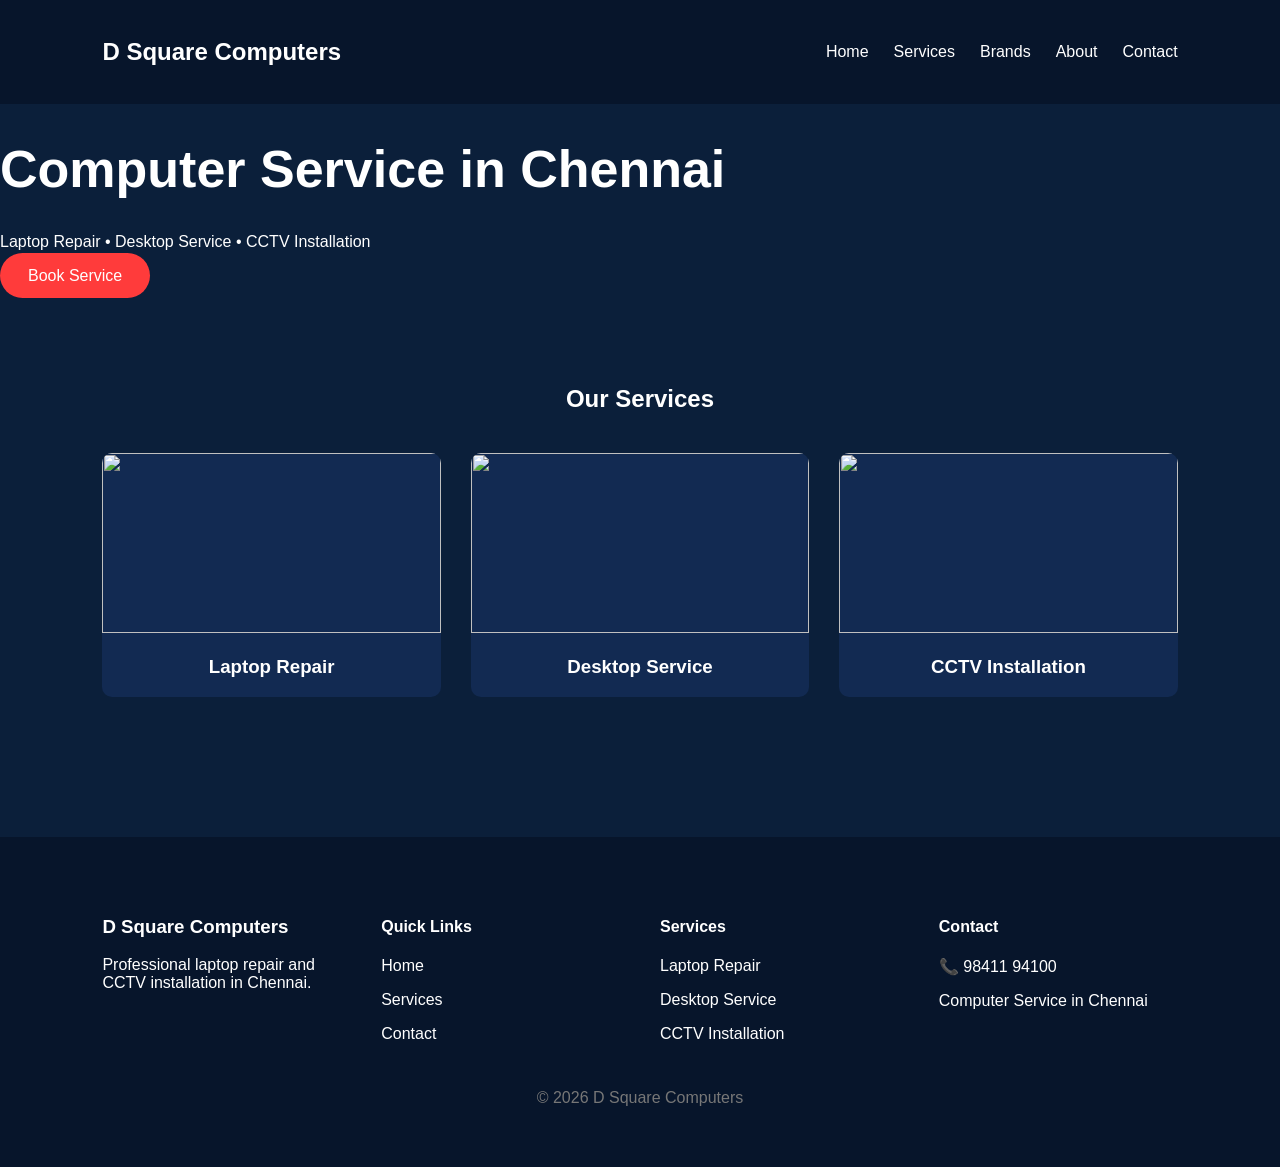
==== commit 967f3743: "Add files via upload" ====
--- a/index.html
+++ b/index.html
@@ -1,220 +1,10 @@
 <!DOCTYPE html>
 
-<html lang="en">
+<html>
 <head>
-
-<meta charset="UTF-8">
-<meta name="viewport" content="width=device-width, initial-scale=1">
-
 <title>D Square Computers</title>
-
-<link href="https://fonts.googleapis.com/css2?family=Poppins:wght@300;400;600&display=swap" rel="stylesheet">
-
-<style>
-
-*{
-margin:0;
-padding:0;
-box-sizing:border-box;
-font-family:Poppins;
-scroll-behavior:smooth;
-}
-
-body{
-background:#0b1f3a;
-color:white;
-}
-
-/* NAVBAR */
-
-nav{
-position:fixed;
-top:0;
-width:100%;
-display:flex;
-justify-content:space-between;
-align-items:center;
-padding:18px 8%;
-background:#07152b;
-z-index:1000;
-}
-
-nav h2{
-color:white;
-}
-
-nav a{
-color:white;
-text-decoration:none;
-margin-left:25px;
-font-size:14px;
-}
-
-nav a:hover{
-color:#ff3b3b;
-}
-
-/* HERO */
-
-.hero{
-height:100vh;
-display:flex;
-flex-direction:column;
-justify-content:center;
-align-items:center;
-text-align:center;
-background:url("https://images.unsplash.com/photo-1518770660439-4636190af475") center/cover;
-}
-
-.hero h1{
-font-size:60px;
-background:linear-gradient(#fff,#ff3b3b);
--webkit-background-clip:text;
--webkit-text-fill-color:transparent;
-}
-
-.hero p{
-margin-top:10px;
-font-size:18px;
-color:#ddd;
-}
-
-.hero a{
-margin-top:25px;
-background:#ff3b3b;
-padding:14px 28px;
-border-radius:30px;
-text-decoration:none;
-color:white;
-}
-
-/* SECTION */
-
-section{
-padding:100px 8%;
-text-align:center;
-}
-
-/* SERVICES */
-
-.services{
-display:grid;
-grid-template-columns:repeat(auto-fit,minmax(260px,1fr));
-gap:30px;
-margin-top:40px;
-}
-
-.card{
-background:#122a52;
-border-radius:12px;
-overflow:hidden;
-transition:0.3s;
-}
-
-.card:hover{
-transform:translateY(-6px);
-}
-
-.card img{
-width:100%;
-height:180px;
-object-fit:cover;
-}
-
-.card h3{
-padding:15px;
-}
-
-/* BRANDS */
-
-.brands{
-display:flex;
-flex-wrap:wrap;
-justify-content:center;
-gap:40px;
-margin-top:40px;
-}
-
-.brands img{
-height:45px;
-filter:grayscale(100%);
-opacity:.7;
-}
-
-.brands img:hover{
-filter:none;
-opacity:1;
-}
-
-/* GALLERY */
-
-.gallery{
-display:grid;
-grid-template-columns:repeat(auto-fit,minmax(200px,1fr));
-gap:20px;
-margin-top:40px;
-}
-
-.gallery img{
-width:100%;
-border-radius:10px;
-}
-
-/* CONTACT */
-
-.map{
-margin-top:30px;
-border-radius:10px;
-overflow:hidden;
-}
-
-/* FOOTER */
-
-.footer{
-background:#07152b;
-padding:70px 8% 40px;
-margin-top:60px;
-}
-
-.footer-grid{
-display:grid;
-grid-template-columns:repeat(auto-fit,minmax(220px,1fr));
-gap:40px;
-}
-
-.footer h3,
-.footer h4{
-color:white;
-margin-bottom:15px;
-}
-
-.footer ul{
-list-style:none;
-}
-
-.footer ul li{
-margin-bottom:10px;
-}
-
-.footer a{
-color:#bbb;
-text-decoration:none;
-}
-
-.footer a:hover{
-color:#ff3b3b;
-}
-
-.footer-bottom{
-text-align:center;
-margin-top:40px;
-border-top:1px solid #1a345f;
-padding-top:20px;
-color:#777;
-}
-
-</style>
-
+<link rel="stylesheet" href="style.css">
+<script defer src="script.js"></script>
 </head>
 
 <body>
@@ -223,31 +13,31 @@
 
 <h2>D Square Computers</h2>
 
-<div>
-<a href="#home">Home</a>
-<a href="#services">Services</a>
-<a href="#brands">Brands</a>
-<a href="#gallery">Gallery</a>
-<a href="#contact">Contact</a>
-</div>
+<ul>
+<li><a href="index.html">Home</a></li>
+<li><a href="services.html">Services</a></li>
+<li><a href="brands.html">Brands</a></li>
+<li><a href="about.html">About</a></li>
+<li><a href="contact.html">Contact</a></li>
+</ul>
 
 </nav>
 
-<section id="home" class="hero">
+<div class="hero">
 
 <h1>Computer Service in Chennai</h1>
 
-<p>Laptop • Desktop • Networking • CCTV Installation</p>
+<p>Laptop Repair • Desktop Service • CCTV Installation</p>
 
-<a href="#contact">Book Service</a>
+<a class="btn" href="contact.html">Book Service</a>
 
-</section>
+</div>
 
-<section id="services">
+<section class="fade">
 
 <h2>Our Services</h2>
 
-<div class="services">
+<div class="grid">
 
 <div class="card">
 <img src="https://images.unsplash.com/photo-1517336714731-489689fd1ca8">
@@ -268,131 +58,40 @@
 
 </section>
 
-<section id="brands">
-
-<h2>Brands We Deal With</h2>
-
-<div class="brands">
-
-<img src="logos/hp.png">
-<img src="logos/dell.png">
-<img src="logos/lenovo.png">
-<img src="logos/acer.png">
-<img src="logos/asus.png">
-<img src="logos/intel.png">
-<img src="logos/seagate.png">
-<img src="logos/wd.png">
-<img src="logos/logitech.png">
-<img src="logos/samsung.png">
-
-</div>
-
-</section>
-
-<section id="gallery">
-
-<h2>Our Work</h2>
-
-<div class="gallery">
-
-<img src="https://images.unsplash.com/photo-1587202372775-e229f172b9d7">
-<img src="https://images.unsplash.com/photo-1518770660439-4636190af475">
-<img src="https://images.unsplash.com/photo-1593642632823-8f785ba67e45">
-<img src="https://images.unsplash.com/photo-1581092160607-ee22621dd758">
-
-</div>
-
-</section>
-
-<section id="contact">
-
-<h2>Contact</h2>
-
-<p>
-
-D Square Computers<br>
-#11 V.O.C Nagar<br>
-11th Cross Street<br>
-Thirumullaivoyal<br>
-Chennai - 600062
-
-</p>
-
-<p>Phone: 98411 94100</p>
-
-<div class="map">
-
-<iframe 
-src="https://www.google.com/maps?q=Thirumullaivoyal%20Chennai&output=embed"
-width="100%" height="400" style="border:0">
-</iframe>
-
-</div>
-
-</section>
-
-<footer class="footer">
+<footer>
 
 <div class="footer-grid">
 
 <div>
-
 <h3>D Square Computers</h3>
-
-<p>
-Professional laptop repair, desktop service,
-networking and CCTV installation in Chennai.
-</p>
-
+<p>Professional laptop repair and CCTV installation in Chennai.</p>
 </div>
 
 <div>
-
 <h4>Quick Links</h4>
-
-<ul>
-
-<li><a href="#home">Home</a></li>
-<li><a href="#services">Services</a></li>
-<li><a href="#brands">Brands</a></li>
-<li><a href="#contact">Contact</a></li>
-
-</ul>
-
+<p>Home</p>
+<p>Services</p>
+<p>Contact</p>
 </div>
 
 <div>
-
 <h4>Services</h4>
-
-<ul>
-
-<li>Laptop Repair</li>
-<li>Desktop Service</li>
-<li>CCTV Installation</li>
-<li>Networking Setup</li>
-
-</ul>
-
+<p>Laptop Repair</p>
+<p>Desktop Service</p>
+<p>CCTV Installation</p>
 </div>
 
 <div>
-
 <h4>Contact</h4>
-
 <p>📞 98411 94100</p>
-
-<p>
-Computer Service in Chennai
-</p>
-
+<p>Computer Service in Chennai</p>
 </div>
 
 </div>
 
 <div class="footer-bottom">
 
-© 2026 D Square Computers • Chennai
+© 2026 D Square Computers
 
 </div>
 
--- a/style.css
+++ b/style.css
@@ -0,0 +1,141 @@
+body{
+margin:0;
+font-family:Poppins,Arial;
+background:#0b1f3a;
+color:white;
+}
+
+nav{
+display:flex;
+justify-content:space-between;
+padding:18px 8%;
+background:#07152b;
+align-items:center;
+}
+
+nav ul{
+display:flex;
+list-style:none;
+}
+
+nav li{
+margin-left:25px;
+}
+
+nav a{
+color:white;
+text-decoration:none;
+}
+
+nav a:hover
+
+.hero{
+height:85vh;
+display:flex;
+align-items:center;
+justify-content:center;
+flex-direction:column;
+text-align:center;
+background:
+linear-gradient(rgba(0,0,0,0.6),rgba(0,0,0,0.6)),
+url("https://images.unsplash.com/photo-1518770660439-4636190af475") center/cover;
+}
+
+.hero h1{
+font-size:52px;
+}
+
+.btn{
+background:#ff3b3b;
+padding:14px 28px;
+border-radius:30px;
+text-decoration:none;
+color:white;
+margin-top:20px;
+}
+
+section{
+padding:80px 8%;
+text-align:center;
+}
+
+.grid{
+display:grid;
+grid-template-columns:repeat(auto-fit,minmax(250px,1fr));
+gap:30px;
+margin-top:40px;
+}
+
+.card{
+background:#122a52;
+border-radius:10px;
+overflow:hidden;
+}
+
+.card img{
+width:100%;
+height:180px;
+object-fit:cover;
+}
+
+.brands{
+display:flex;
+flex-wrap:wrap;
+justify-content:center;
+gap:40px;
+margin-top:40px;
+}
+
+.brands img{
+height:40px;
+filter:grayscale(100%);
+opacity:.7;
+}
+
+.gallery{
+display:grid;
+grid-template-columns:repeat(auto-fit,minmax(220px,1fr));
+gap:20px;
+margin-top:40px;
+}
+
+.gallery img{
+width:100%;
+border-radius:10px;
+}
+
+.contact-grid{
+display:grid;
+grid-template-columns:1fr 1fr;
+gap:40px;
+text-align:left;
+}
+
+footer{
+background:#07152b;
+padding:60px 8%;
+margin-top:60px;
+}
+
+.footer-grid{
+display:grid;
+grid-template-columns:repeat(auto-fit,minmax(200px,1fr));
+gap:40px;
+}
+
+.footer-bottom{
+margin-top:30px;
+text-align:center;
+color:#777;
+}
+
+.fade{
+opacity:0;
+transform:translateY(40px);
+transition:0.8s;
+}
+
+.fade.show{
+opacity:1;
+transform:translateY(0);
+}
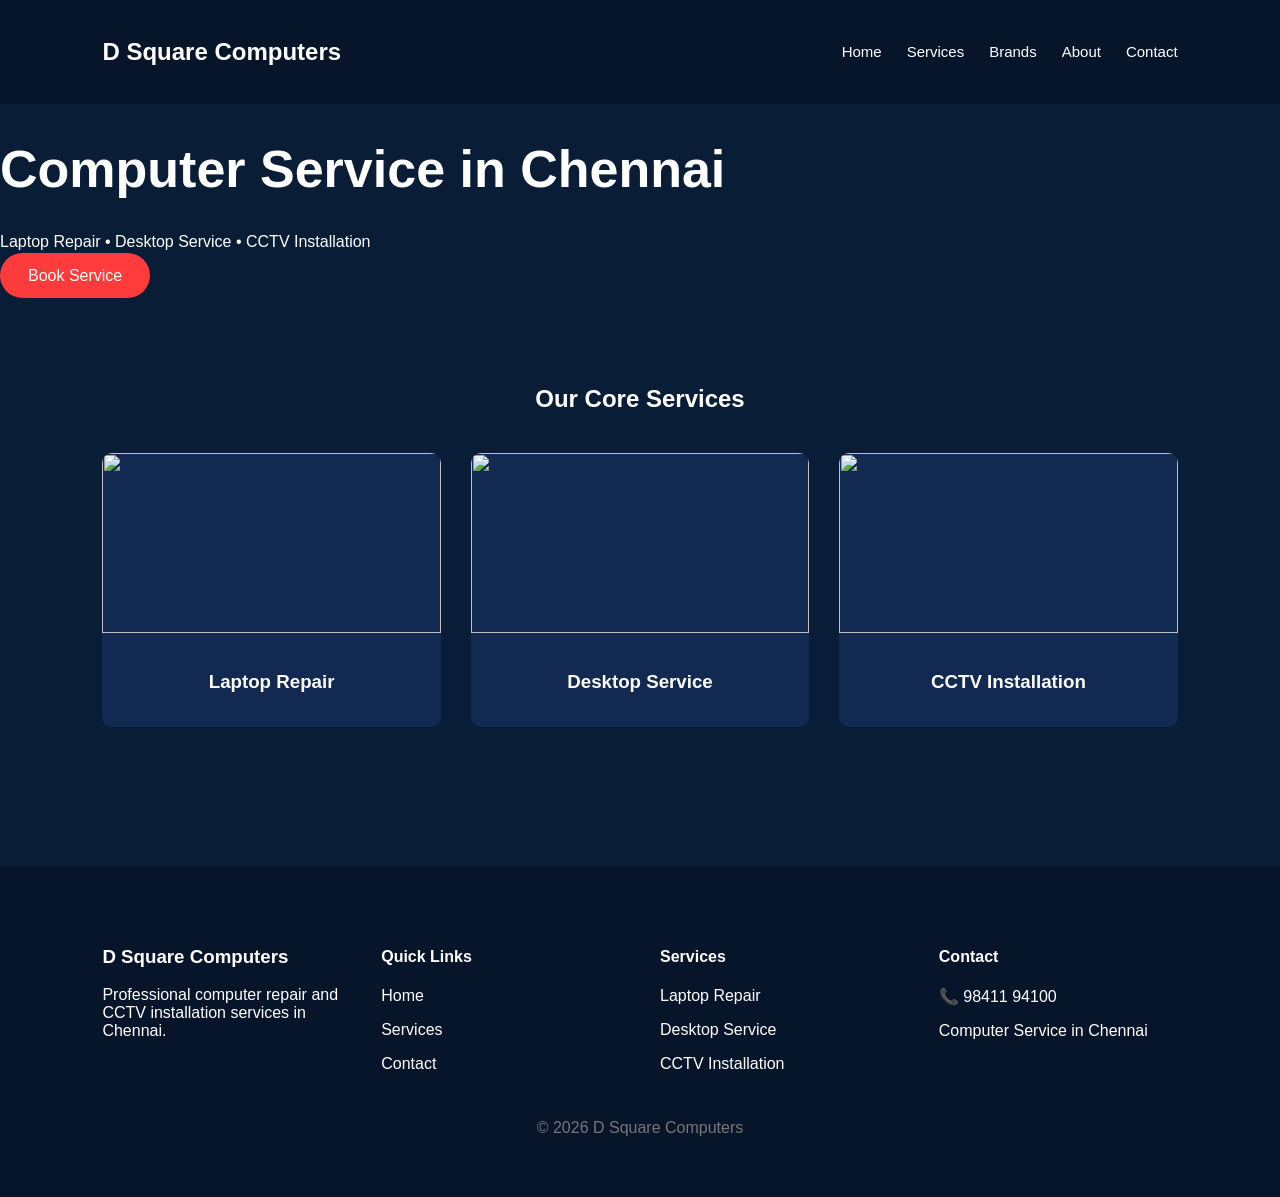
==== commit 6fd97401: "Add files via upload" ====
--- a/index.html
+++ b/index.html
@@ -4,7 +4,6 @@
 <head>
 <title>D Square Computers</title>
 <link rel="stylesheet" href="style.css">
-<script defer src="script.js"></script>
 </head>
 
 <body>
@@ -33,9 +32,9 @@
 
 </div>
 
-<section class="fade">
+<section>
 
-<h2>Our Services</h2>
+<h2>Our Core Services</h2>
 
 <div class="grid">
 
@@ -64,7 +63,7 @@
 
 <div>
 <h3>D Square Computers</h3>
-<p>Professional laptop repair and CCTV installation in Chennai.</p>
+<p>Professional computer repair and CCTV installation services in Chennai.</p>
 </div>
 
 <div>
--- a/style.css
+++ b/style.css
@@ -1,16 +1,20 @@
 body{
 margin:0;
 font-family:Poppins,Arial;
-background:#0b1f3a;
+background:#0a1d37;
 color:white;
 }
 
 nav{
 display:flex;
 justify-content:space-between;
+align-items:center;
 padding:18px 8%;
 background:#07152b;
-align-items:center;
+}
+
+nav h2{
+color:white;
 }
 
 nav ul{
@@ -25,6 +29,7 @@
 nav a{
 color:white;
 text-decoration:none;
+font-size:15px;
 }
 
 nav a:hover
@@ -78,6 +83,10 @@
 object-fit:cover;
 }
 
+.card h3{
+padding:15px;
+}
+
 .brands{
 display:flex;
 flex-wrap:wrap;
@@ -87,28 +96,9 @@
 }
 
 .brands img{
-height:40px;
+height:45px;
 filter:grayscale(100%);
 opacity:.7;
-}
-
-.gallery{
-display:grid;
-grid-template-columns:repeat(auto-fit,minmax(220px,1fr));
-gap:20px;
-margin-top:40px;
-}
-
-.gallery img{
-width:100%;
-border-radius:10px;
-}
-
-.contact-grid{
-display:grid;
-grid-template-columns:1fr 1fr;
-gap:40px;
-text-align:left;
 }
 
 footer{
@@ -128,14 +118,3 @@
 text-align:center;
 color:#777;
 }
-
-.fade{
-opacity:0;
-transform:translateY(40px);
-transition:0.8s;
-}
-
-.fade.show{
-opacity:1;
-transform:translateY(0);
-}
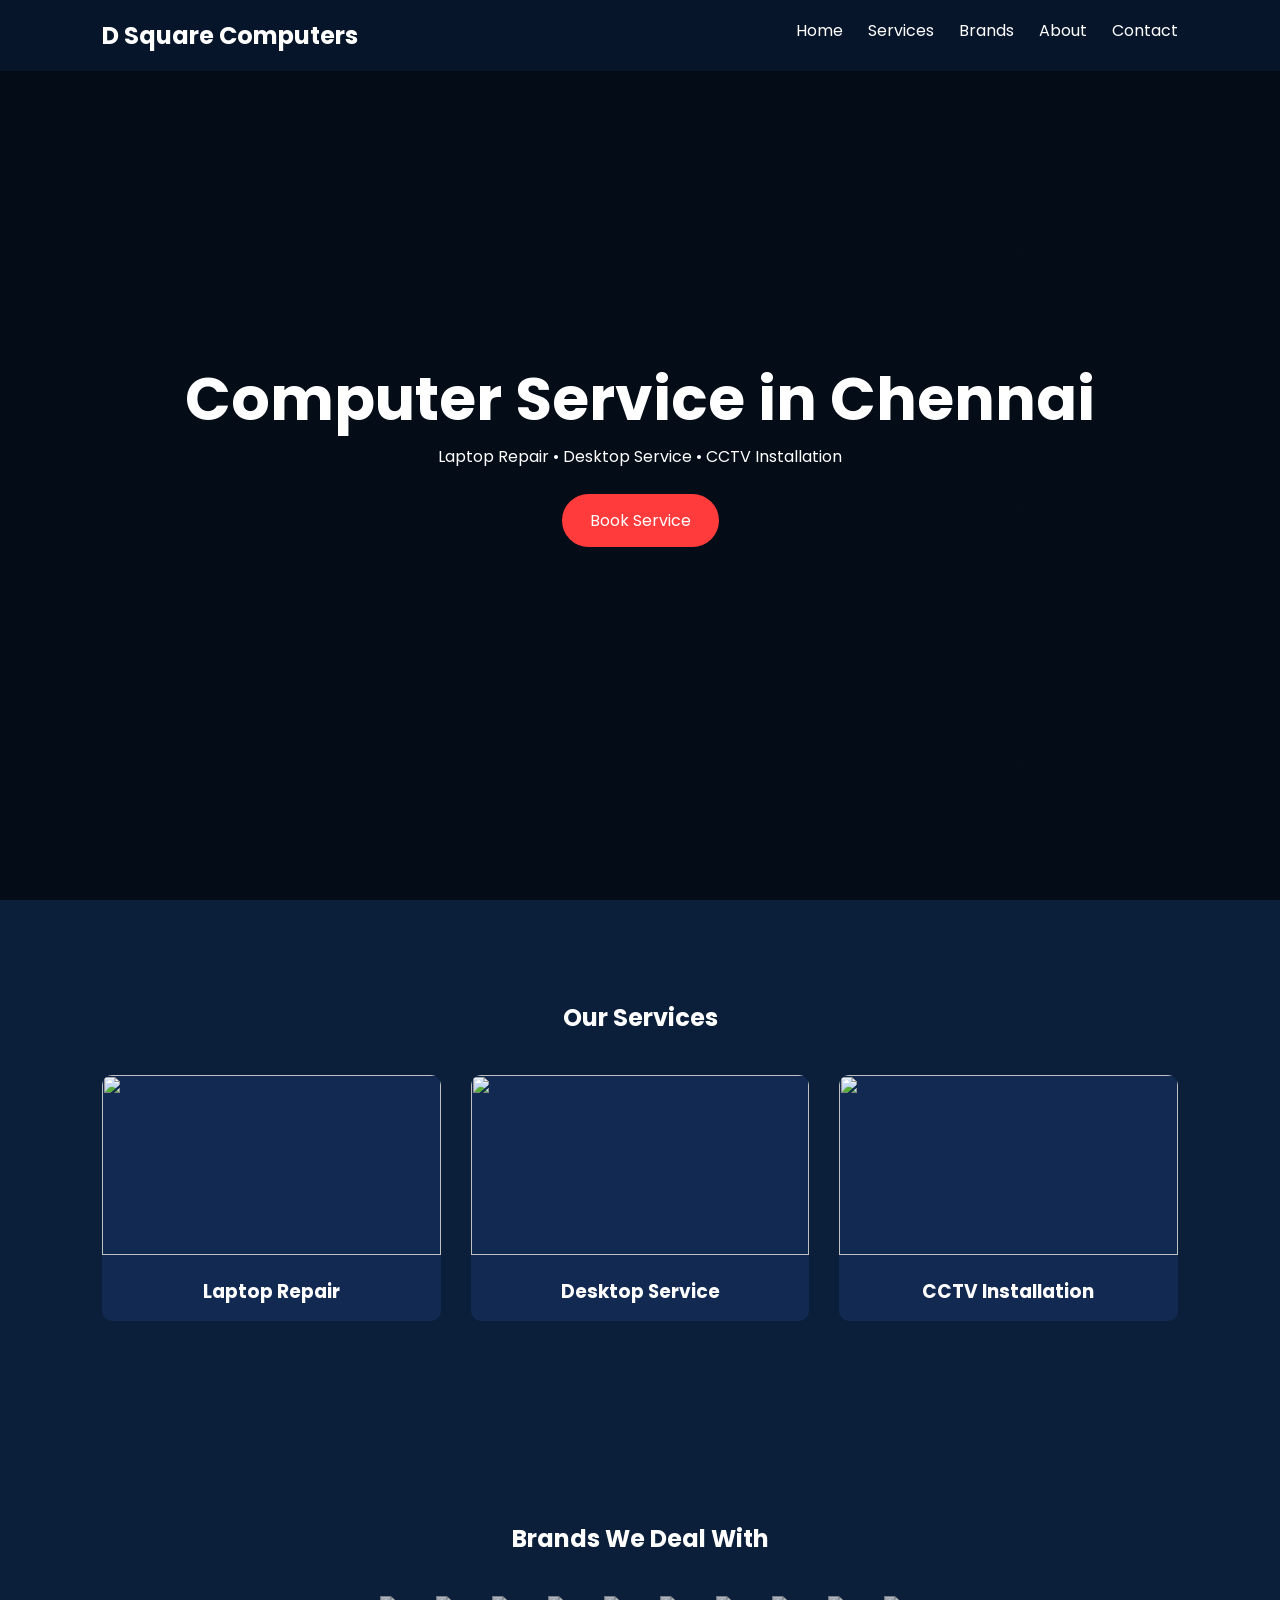
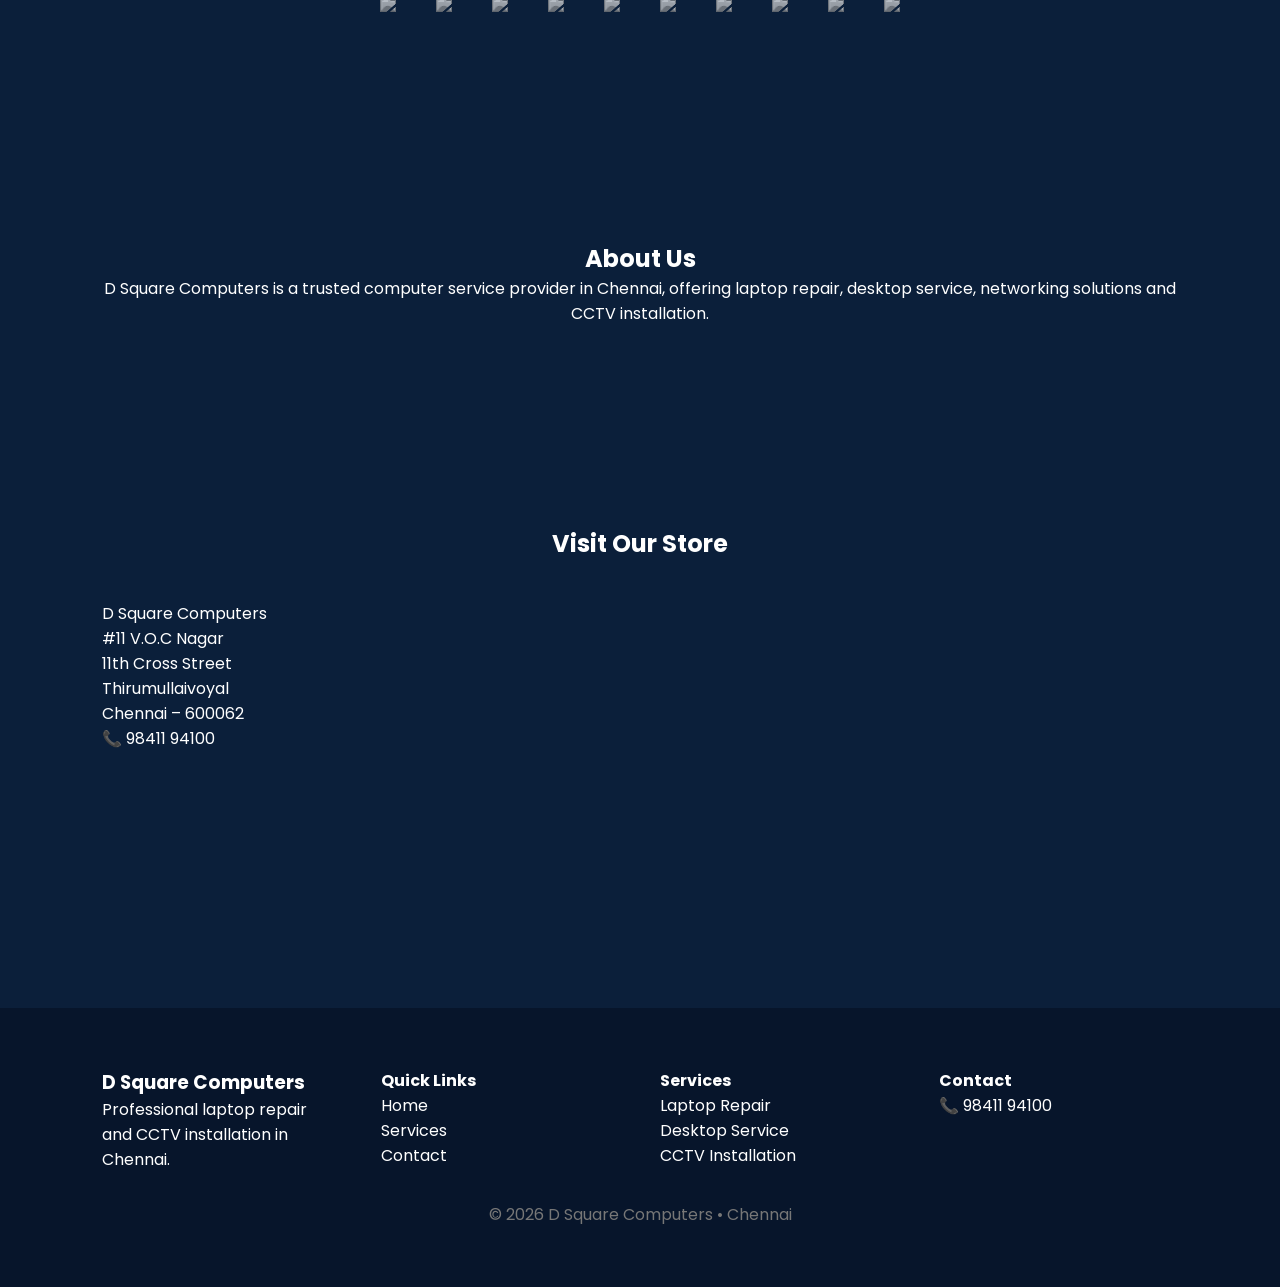
==== commit 298a6e00: "Add files via upload" ====
--- a/index.html
+++ b/index.html
@@ -2,8 +2,179 @@
 
 <html>
 <head>
+
 <title>D Square Computers</title>
-<link rel="stylesheet" href="style.css">
+
+<meta name="viewport" content="width=device-width, initial-scale=1">
+
+<link href="https://fonts.googleapis.com/css2?family=Poppins:wght@300;500;600&display=swap" rel="stylesheet">
+
+<style>
+
+*{
+margin:0;
+padding:0;
+box-sizing:border-box;
+font-family:Poppins;
+scroll-behavior:smooth;
+}
+
+body{
+background:#0b1f3a;
+color:white;
+}
+
+/* NAVBAR */
+
+nav{
+position:fixed;
+width:100%;
+display:flex;
+justify-content:space-between;
+padding:18px 8%;
+background:#07152b;
+z-index:1000;
+}
+
+nav ul{
+display:flex;
+list-style:none;
+}
+
+nav li{
+margin-left:25px;
+}
+
+nav a{
+color:white;
+text-decoration:none;
+}
+
+nav a:hover{
+color:#ff3b3b;
+}
+
+/* HERO */
+
+.hero{
+height:100vh;
+display:flex;
+flex-direction:column;
+justify-content:center;
+align-items:center;
+text-align:center;
+background:
+linear-gradient(rgba(0,0,0,0.6),rgba(0,0,0,0.6)),
+url("https://images.unsplash.com/photo-1518770660439-4636190af475") center/cover;
+}
+
+.hero h1{
+font-size:60px;
+}
+
+.btn{
+margin-top:25px;
+background:#ff3b3b;
+padding:14px 28px;
+border-radius:30px;
+text-decoration:none;
+color:white;
+}
+
+/* SECTIONS */
+
+section{
+padding:100px 8%;
+text-align:center;
+}
+
+/* SERVICES */
+
+.service-grid{
+display:grid;
+grid-template-columns:repeat(auto-fit,minmax(250px,1fr));
+gap:30px;
+margin-top:40px;
+}
+
+.card{
+background:#122a52;
+border-radius:10px;
+overflow:hidden;
+}
+
+.card img{
+width:100%;
+height:180px;
+object-fit:cover;
+}
+
+.card h3{
+padding:15px;
+}
+
+/* BRANDS */
+
+.brands{
+display:flex;
+flex-wrap:wrap;
+justify-content:center;
+gap:40px;
+margin-top:40px;
+}
+
+.brands img{
+height:45px;
+filter:grayscale(100%);
+opacity:.7;
+}
+
+.brands img:hover{
+filter:none;
+opacity:1;
+}
+
+/* CONTACT */
+
+.contact-grid{
+display:grid;
+grid-template-columns:1fr 1fr;
+gap:40px;
+margin-top:40px;
+text-align:left;
+}
+
+footer{
+background:#07152b;
+padding:60px 8%;
+}
+
+.footer-grid{
+display:grid;
+grid-template-columns:repeat(auto-fit,minmax(200px,1fr));
+gap:40px;
+}
+
+.footer-bottom{
+margin-top:30px;
+text-align:center;
+color:#777;
+}
+
+@media(max-width:768px){
+
+.contact-grid{
+grid-template-columns:1fr;
+}
+
+.hero h1{
+font-size:36px;
+}
+
+}
+
+</style>
+
 </head>
 
 <body>
@@ -13,30 +184,32 @@
 <h2>D Square Computers</h2>
 
 <ul>
-<li><a href="index.html">Home</a></li>
-<li><a href="services.html">Services</a></li>
-<li><a href="brands.html">Brands</a></li>
-<li><a href="about.html">About</a></li>
-<li><a href="contact.html">Contact</a></li>
+
+<li><a href="#home">Home</a></li>
+<li><a href="#services">Services</a></li>
+<li><a href="#brands">Brands</a></li>
+<li><a href="#about">About</a></li>
+<li><a href="#contact">Contact</a></li>
+
 </ul>
 
 </nav>
 
-<div class="hero">
+<section id="home" class="hero">
 
 <h1>Computer Service in Chennai</h1>
 
 <p>Laptop Repair • Desktop Service • CCTV Installation</p>
 
-<a class="btn" href="contact.html">Book Service</a>
-
-</div>
-
-<section>
-
-<h2>Our Core Services</h2>
-
-<div class="grid">
+<a class="btn" href="#contact">Book Service</a>
+
+</section>
+
+<section id="services">
+
+<h2>Our Services</h2>
+
+<div class="service-grid">
 
 <div class="card">
 <img src="https://images.unsplash.com/photo-1517336714731-489689fd1ca8">
@@ -57,40 +230,125 @@
 
 </section>
 
+<section id="brands">
+
+<h2>Brands We Deal With</h2>
+
+<div class="brands">
+
+<img src="logos/hp.png">
+<img src="logos/dell.png">
+<img src="logos/lenovo.png">
+<img src="logos/acer.png">
+<img src="logos/asus.png">
+<img src="logos/intel.png">
+<img src="logos/seagate.png">
+<img src="logos/wd.png">
+<img src="logos/logitech.png">
+<img src="logos/samsung.png">
+
+</div>
+
+</section>
+
+<section id="about">
+
+<h2>About Us</h2>
+
+<p>
+
+D Square Computers is a trusted computer service provider in Chennai,
+offering laptop repair, desktop service, networking solutions
+and CCTV installation.
+
+</p>
+
+</section>
+
+<section id="contact">
+
+<h2>Visit Our Store</h2>
+
+<div class="contact-grid">
+
+<div>
+
+<p>
+
+D Square Computers<br>
+#11 V.O.C Nagar<br>
+11th Cross Street<br>
+Thirumullaivoyal<br>
+Chennai – 600062
+
+</p>
+
+<p>📞 98411 94100</p>
+
+</div>
+
+<div>
+
+<iframe
+src="https://www.google.com/maps?q=Thirumullaivoyal%20Chennai&output=embed"
+width="100%"
+height="300"
+style="border:0">
+</iframe>
+
+</div>
+
+</div>
+
+</section>
+
 <footer>
 
 <div class="footer-grid">
 
 <div>
+
 <h3>D Square Computers</h3>
-<p>Professional computer repair and CCTV installation services in Chennai.</p>
-</div>
-
-<div>
+
+<p>
+Professional laptop repair and CCTV installation in Chennai.
+</p>
+
+</div>
+
+<div>
+
 <h4>Quick Links</h4>
+
 <p>Home</p>
 <p>Services</p>
 <p>Contact</p>
-</div>
-
-<div>
+
+</div>
+
+<div>
+
 <h4>Services</h4>
+
 <p>Laptop Repair</p>
 <p>Desktop Service</p>
 <p>CCTV Installation</p>
-</div>
-
-<div>
+
+</div>
+
+<div>
+
 <h4>Contact</h4>
+
 <p>📞 98411 94100</p>
-<p>Computer Service in Chennai</p>
+
 </div>
 
 </div>
 
 <div class="footer-bottom">
 
-© 2026 D Square Computers
+© 2026 D Square Computers • Chennai
 
 </div>
 
